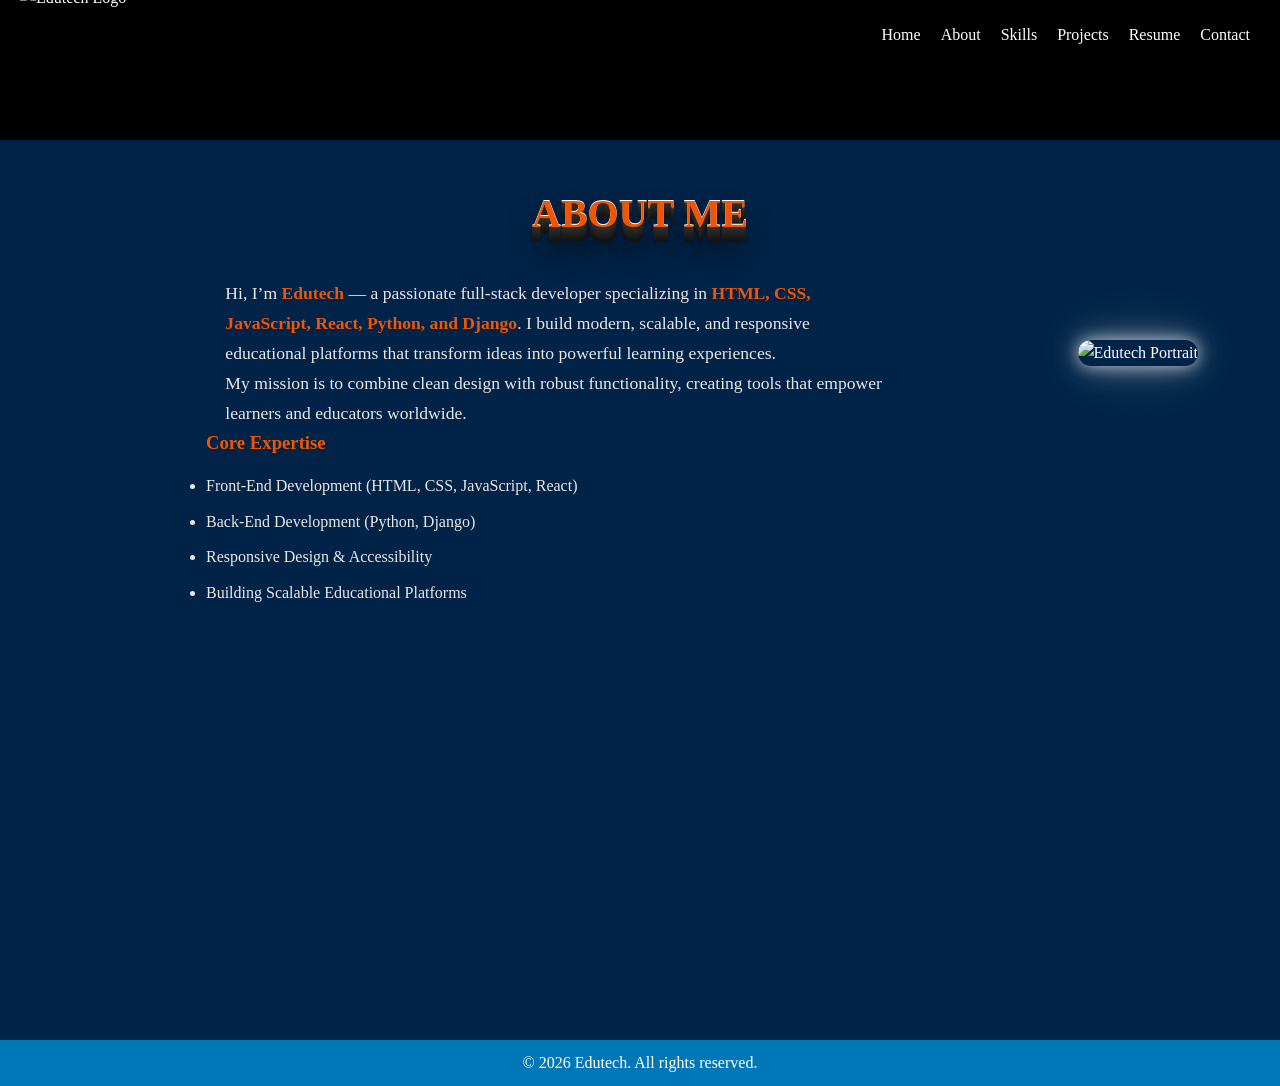
==== about.html @ b4f4becd "Move portfolio files to root for GitHub Pages" ====
<!DOCTYPE html>
<html lang="en">
<head>
  <meta charset="UTF-8">
  <meta name="viewport" content="width=device-width, initial-scale=1.0">
  <title>About - Edutech Portfolio</title>
  <link rel="stylesheet" href="portfolio.css">
  <link rel="preconnect" href="https://fonts.googleapis.com">
  <link rel="preconnect" href="https://fonts.gstatic.com" crossorigin>
  <link href="https://fonts.googleapis.com/css2?family=Montserrat:wght@400;600&family=Poppins:wght@300;500;700&display=swap" rel="stylesheet">
</head>
<body>
  <header>
    <nav>
      <img src="images/logo.png" alt="Edutech Logo" class="logo">
      <ul>
        <li><a href="index.html">Home</a></li>
        <li><a href="about.html" class="active">About</a></li>
        <li><a href="skills.html">Skills</a></li>
        <li><a href="projects.html">Projects</a></li>
        <li><a href="resume.html">Resume</a></li>
        <li><a href="contacts.html">Contact</a></li>
      </ul>
    </nav>
  </header>

  <!-- About Page Content -->
  <section id="about-page">
    <h2>About Me</h2>

    <div class="about-container">
      <div class="about-text">
        <p>
          Hi, I’m <strong>Edutech</strong> — a passionate full-stack developer specializing in 
          <strong>HTML, CSS, JavaScript, React, Python, and Django</strong>. 
          I build modern, scalable, and responsive educational platforms that 
          transform ideas into powerful learning experiences.
        </p>
        <p>
          My mission is to combine clean design with robust functionality, 
          creating tools that empower learners and educators worldwide.
        </p>
      </div>

      <div class="about-image">
        <img src="images/edubrazil_qcotk75.jpg" alt="Edutech Portrait">
      </div>
    </div>

    <div class="about-extra">
      <h3>Core Expertise</h3>
      <ul>
        <li>Front-End Development (HTML, CSS, JavaScript, React)</li>
        <li>Back-End Development (Python, Django)</li>
        <li>Responsive Design & Accessibility</li>
        <li>Building Scalable Educational Platforms</li>
      </ul>
    </div>
  </section>

  <footer>
    <p>&copy; 2026 Edutech. All rights reserved.</p>
  </footer>

  <script src="portfolio.js"></script>
</body>
</html>
---- portfolio.css ----
* {
  margin: 0;
  padding: 0;
  box-sizing: border-box;
    font-family: Roboto;
}

body {
    min-height: 100vh;
  font-family: 'Arial', sans-serif;
  line-height: 1.6;
  scroll-behavior: smooth;
  display: flex;
  flex-direction: column;
}
main {
  flex: 1;
}

footer {
  margin-top: auto; 
}

header {
  background: black;
  color: white;
  text-align: center;
     padding-top: 80px;
     padding-bottom: 60px;
     
  
}
.hero{
    padding-top: 70px;
}

nav {
  display: flex;
  justify-content: space-between;
  align-items: center;
  position: fixed;
  top: 0;
  left: 0;
  width: 100%;
  background: black;
  z-index: 1000;
    padding: 0 20px;
    height: 70px;
    box-shadow: 0 2px 5px rgba(0,0,0,0.3);

    
  
}

nav ul {
  list-style: none;
  display: flex;
  gap: 20px;
  margin: 10px;
}

nav a {
  color: white;
  text-decoration: none;
  transition: color 0.3s;
}

nav a:hover {
  color: #90e0ef;
}

.logo {
  height: 100px;              /* fits inside navbar */
  width: auto;
}


.hero h1 {
    color: #ee5604;
    width: 70%;
    line-height: 1.2;
    font-size: 2.5rem;
    margin-bottom: 10px;
    text-align: center;
  
    margin: auto;
    padding-bottom: 30px;
    text-transform: uppercase;
    text-shadow: 0 -1px 0 #fff, 0 1px 0 #2e2e2e, 0 2px 0 #2c2c2c, 0 3px 0 #2a2a2a, 0 4px 0 #282828, 0 5px 0 #262626, 0 6px 0 #242424, 0 7px 0 #222, 0 8px 0 #202020, 0 9px 0 #1e1e1e, 0 10px 0 #1c1c1c, 0 11px 0 #1a1a1a, 0 12px 0 #181818, 0 13px 0 #161616, 0 14px 0 #141414, 0 15px 0 #121212, 0 22px 30px rgba(0,0,0,0.9);
}
.hero h1 span {
    color: #02559d;
}
.hero p {
    color: rgb(233, 231, 231);
    font-size: 1.1rem;
    width: 70%;
    margin: auto;
    text-align: center;
    padding-bottom: 30px;
}
.btn-red {
  display: inline-block;
  margin: 10px;
  padding: 10px 20px;
  background: #ee5604;
  color: white;
  border-radius: 5px;
  transition: transform 0.3s;
}
.btn-blue {
  display: inline-block;
  margin: 10px;
  padding: 10px 20px;
  background: #00428a;
  color: white;
  border-radius: 5px;
  transition: transform 0.3s;
}

.btn-blue:hover, .btn-red:hover {
    text-decoration: none;
  transform: scale(1.1);
}

section {
  padding: 50px 20px;
  text-align: center;
}

.skills-grid, .project-grid {
  display: grid;
  grid-template-columns: repeat(auto-fit, minmax(150px, 1fr));
  gap: 20px;
  margin-top: 20px;
}

.skill, .project-card {
  background: #f1f1f1;
  padding: 20px;
  border-radius: 10px;
  transition: transform 0.3s;
}

.skill:hover, .project-card:hover {
  transform: translateY(-5px);
 
}


footer {
  background: #0077b6;
  color: white;
  text-align: center;
  padding: 10px;
}

/* Scroll-triggered animations for sections */
section {
  opacity: 0;
  transform: translateY(20px);
  transition: opacity 1s ease, transform 1s ease;
}

section.visible {
  opacity: 1;
  transform: translateY(0);
}

/* Scroll-triggered animations for project cards */
.project-card {
  opacity: 0;
  transform: translateY(30px);
  transition: opacity 0.8s ease, transform 0.8s ease;
}

.project-card.visible {
  opacity: 1;
  transform: translateY(0);
}
#about-page{
    min-height: 100vh;
    background: #002347;
    color: white;
}
#about-page h2 {
   color: #ee5604;
    width: 70%;
    line-height: 1.2;
    font-size: 2.5rem;
    margin-bottom: 10px;
    text-align: center;
    
    margin: auto;
    padding-bottom: 40px;
    text-transform: uppercase;
    text-shadow: 0 -1px 0 #fff, 0 1px 0 #2e2e2e, 0 2px 0 #2c2c2c, 0 3px 0 #2a2a2a, 0 4px 0 #282828, 0 5px 0 #262626, 0 6px 0 #242424, 0 7px 0 #222, 0 8px 0 #202020, 0 9px 0 #1e1e1e, 0 10px 0 #1c1c1c, 0 11px 0 #1a1a1a, 0 12px 0 #181818, 0 13px 0 #161616, 0 14px 0 #141414, 0 15px 0 #121212, 0 22px 30px rgba(0,0,0,0.9);
}
#about-page p {
    color: rgb(233, 231, 231);
    font-size: 1.1rem;
    width: 70%;
    text-align: left;
    margin: auto;
}
.about-container {
  display: flex;
  flex-wrap: wrap;
  align-items: center;
  justify-content: center;
  gap: 40px;
  width: 90%;
  margin: auto;
}

.about-text {
  flex: 1;
  min-width: 250px;
  font-family: Roboto;
  line-height: 30px;
}


.about-image img {
  width: 350px;
  height: 350px;
  object-fit: cover;
  border-radius: 20px;
  box-shadow: 
  0 0 15px rgba(255, 255, 255, 0.6),
  0 0 30px rgba(255, 255, 255, 0.4),
  0 0 60px rgba(255, 255, 255, 0.2);  
}

.about-extra {
  margin-top: 40px;
  width: 70%;
  margin: auto;
  text-align: left;
}

.about-extra h3 {
  color: #ee5604;
  margin-bottom: 15px;
  
}

.about-extra ul {
  list-style: disc;
  
}

.about-extra li {
  margin-bottom: 10px;
  color: rgb(233, 231, 231);
}
p strong{
    color: #ee5507;
}
/* portfolio page */
#skills-page {
  min-height: 100vh;
  background: #013062;
  color: white;
  padding: 50px 20px;
  text-align: center;
   
}

#skills-page h2 {
  color: #ee5604;
  font-size: 2.5rem;
  margin-bottom: 20px;
  text-transform: uppercase;
  text-shadow: 0 -1px 0 #fff, 0 1px 0 #2e2e2e, 0 2px 0 #2c2c2c, 0 3px 0 #2a2a2a, 0 4px 0 #282828, 0 5px 0 #262626, 0 6px 0 #242424, 0 7px 0 #222, 0 8px 0 #202020, 0 9px 0 #1e1e1e, 0 10px 0 #1c1c1c, 0 11px 0 #1a1a1a, 0 12px 0 #181818, 0 13px 0 #161616, 0 14px 0 #141414, 0 15px 0 #121212, 0 22px 30px rgba(0,0,0,0.9);

}

.skills-intro {
  width: 70%;
  margin: auto;
  font-size: 1.1rem;
  color: rgb(233, 231, 231);
  margin-bottom: 40px;
}

.skills-category {
  background: #136890;
  color: ghostwhite;
  padding: 20px;
  border-radius: 10px;
  margin: 20px auto;
  width: 70%;
  text-align: left;
 
  box-shadow: 
  0 0 15px rgba(255, 255, 255, 0.6),
  0 0 30px rgba(255, 255, 255, 0.4),
  0 0 60px rgba(255, 255, 255, 0.2);  

}
.skills-category:hover {
  background: #074380;
  color: white;
}
.skills-category h3 {
  color: #ee5604;
  margin-bottom: 10px;
}

.skills-category ul {
  list-style: none;
  padding: 0;
}

.skills-category li {
  margin: 5px 0;
  font-weight: 500;
}

.skills-progress {
  margin-top: 40px;
  width: 70%;
  margin: auto;
  text-align: left;
}

.skill-bar {
  margin: 15px 0;
}

.skill-bar span {
  display: block;
  margin-bottom: 5px;
  font-weight: bold;
  color: #ee5604;
}

.bar {
  background: #ddd;
  border-radius: 5px;
  overflow: hidden;
}

.fill {
  background: #ee5604;
  height: 10px;
  border-radius: 5px;
}
/* project page */
#projects-page {
  min-height: 100vh;
  background: #02356b;
  color: white;
  padding: 50px 20px;
  text-align: center;
   

}
#projects-page h2 {
  color: #ee5604;
  font-size: 2.5rem;
  margin-bottom: 20px;
  text-transform: uppercase;
  text-shadow: 0 -1px 0 #fff, 0 1px 0 #2e2e2e, 0 2px 0 #2c2c2c, 0 3px 0 #2a2a2a, 0 4px 0 #282828, 0 5px 0 #262626, 0 6px 0 #242424, 0 7px 0 #222, 0 8px 0 #202020, 0 9px 0 #1e1e1e, 0 10px 0 #1c1c1c, 0 11px 0 #1a1a1a, 0 12px 0 #181818, 0 13px 0 #161616, 0 14px 0 #141414, 0 15px 0 #121212, 0 22px 30px rgba(0,0,0,0.9);
}

.projects-intro {
  width: 70%;
  margin: auto;
  font-size: 1.1rem;
  color: rgb(233, 231, 231);
  margin-bottom: 40px;
}

.project-grid {
  display: grid;
  grid-template-columns: repeat(auto-fit, minmax(280px, 1fr));
  gap: 30px;
  width: 80%;
  margin: auto;
}

.project-card {
  background: #3399ec;
  color: #013062;
  padding: 20px;
  border-radius: 10px;
  box-shadow: 0 4px 10px rgba(0,0,0,0.3);
  text-align: left;
}

.project-card img {
  width: 100%;
  border-radius: 8px;
  margin-bottom: 15px;
}

.project-card h3 {
  color: white;
  margin-bottom: 10px;
}

.project-card p {
  font-size: 0.95rem;
  margin-bottom: 15px;
}

.project-card .btn {
  display: inline-block;
  margin-right: 10px;
  padding: 8px 15px;
  background: #ee5604;
  color: white;
  text-decoration: none;
  border-radius: 5px;
  font-size: 0.9rem;
  transition: background 0.3s ease;
}

.project-card .btn:hover {
  background: #d94c03;
}
.project-card:hover {
  transform: translateY(-5px);
}
#resume-page{
    min-height: 100vh;
  background: #02356b;
  color: white;
  padding: 50px 20px;
  text-align: center;
}
#resume-page h2 {
  color: #ee5604;
  font-size: 2.5rem;
  margin-bottom: 20px;
  text-transform: uppercase;
  text-shadow: 0 -1px 0 #fff, 0 1px 0 #2e2e2e, 0 2px 0 #2c2c2c, 0 3px 0 #2a2a2a, 0 4px 0 #282828, 0 5px 0 #262626, 0 6px 0 #242424, 0 7px 0 #222, 0 8px 0 #202020, 0 9px 0 #1e1e1e, 0 10px 0 #1c1c1c, 0 11px 0 #1a1a1a, 0 12px 0 #181818, 0 13px 0 #161616, 0 14px 0 #141414, 0 15px 0 #121212, 0 22px 30px rgba(0,0,0,0.9);
}
#resume-page .btn {
  display: inline-block;
  margin: 10px;
  padding: 10px 20px;
  background: #eb5806;
  color: white;
  border-radius: 5px;
  transition: transform 0.3s;
}
#resume-page .btn:hover {
    text-decoration: none;
  transform: scale(1.1);
}
/* resume page */
#resume-page {
  min-height: 100vh;
  background: #013062;
  color: white;
  padding: 50px 20px;
  text-align: center;
}

#resume-page h2 {
  color: #ee5604;
  font-size: 2.5rem;
  margin-bottom: 20px;
  text-transform: uppercase;
}

.resume-intro {
  width: 70%;
  margin: auto;
  font-size: 1.1rem;
  color: rgb(233, 231, 231);
  margin-bottom: 30px;
}

.resume-section {
  width: 70%;
  margin: 30px auto;
  text-align: left;
}

.resume-section h3{
    color: white;
    margin-bottom: 10px;
    padding-top: 10px;
    padding-bottom: 10px;
    padding-left: 20px;
    padding-right: 20px;
    background: #136890;
    border-radius: 10px;
    border: 2px solid white;
}
.job h4{
    color: white;
}

.resume-section ul {
  list-style: none;
  padding: 0;
}

.resume-section li {
  margin-bottom: 8px;
  font-size: 1rem;
}

.job {
  margin-bottom: 20px;
}

.job h4 {
  margin: 0;
  color: #ee5604;
}

.job-date {
  font-size: 0.9rem;
  color: #ccc;
  display: block;
  margin-bottom: 5px;
}

.btn {
  display: inline-block;
  margin: 20px 0;
  padding: 10px 20px;
  background: #ee5604;
  color: white;
  text-decoration: none;
  border-radius: 5px;
  font-weight: 600;
  transition: background 0.3s ease;
}

.btn:hover {
  background: #d94c03;
}
/* contact page */
#contact-page {
  min-height: 100vh;
  background: #013062;
  color: white;
  padding: 50px 20px;
  text-align: center;
  
}
#contact-page h2{
  text-shadow: 0 -1px 0 #fff, 0 1px 0 #2e2e2e, 0 2px 0 #2c2c2c, 0 3px 0 #2a2a2a, 0 4px 0 #282828, 0 5px 0 #262626, 0 6px 0 #242424, 0 7px 0 #222, 0 8px 0 #202020, 0 9px 0 #1e1e1e, 0 10px 0 #1c1c1c, 0 11px 0 #1a1a1a, 0 12px 0 #181818, 0 13px 0 #161616, 0 14px 0 #141414, 0 15px 0 #121212, 0 22px 30px rgba(0,0,0,0.9);
}


#contact-page h2 {
  color: #ee5604;
  font-size: 2.5rem;
  margin-bottom: 20px;
  text-transform: uppercase;
}

.contact-intro {
  width: 70%;
  margin: auto;
  font-size: 1.1rem;
  color: rgb(233, 231, 231);
  margin-bottom: 30px;
}

.contact-form {
  width: 70%;
  margin: auto;
  display: flex;
  flex-direction: column;
  gap: 15px;
}

.contact-form input,
.contact-form textarea {
  padding: 12px;
  border-radius: 5px;
  border: none;
  font-size: 1rem;
}

.contact-form button {
  background: #ee5604;
  color: white;
  padding: 12px;
  border: none;
  border-radius: 5px;
  font-weight: 600;
  cursor: pointer;
  transition: background 0.3s ease;
}

.contact-form button:hover {
  background: #d94c03;
}

.contact-info {
  margin-top: 40px;
  font-size: 1rem;
}

.social-links {
  margin-top: 20px;
}

.social-links a {
  margin: 0 10px;
  color: #ee5604;
  text-decoration: none;
  font-weight: 600;
}

.social-links a:hover {
  text-decoration: underline;
}
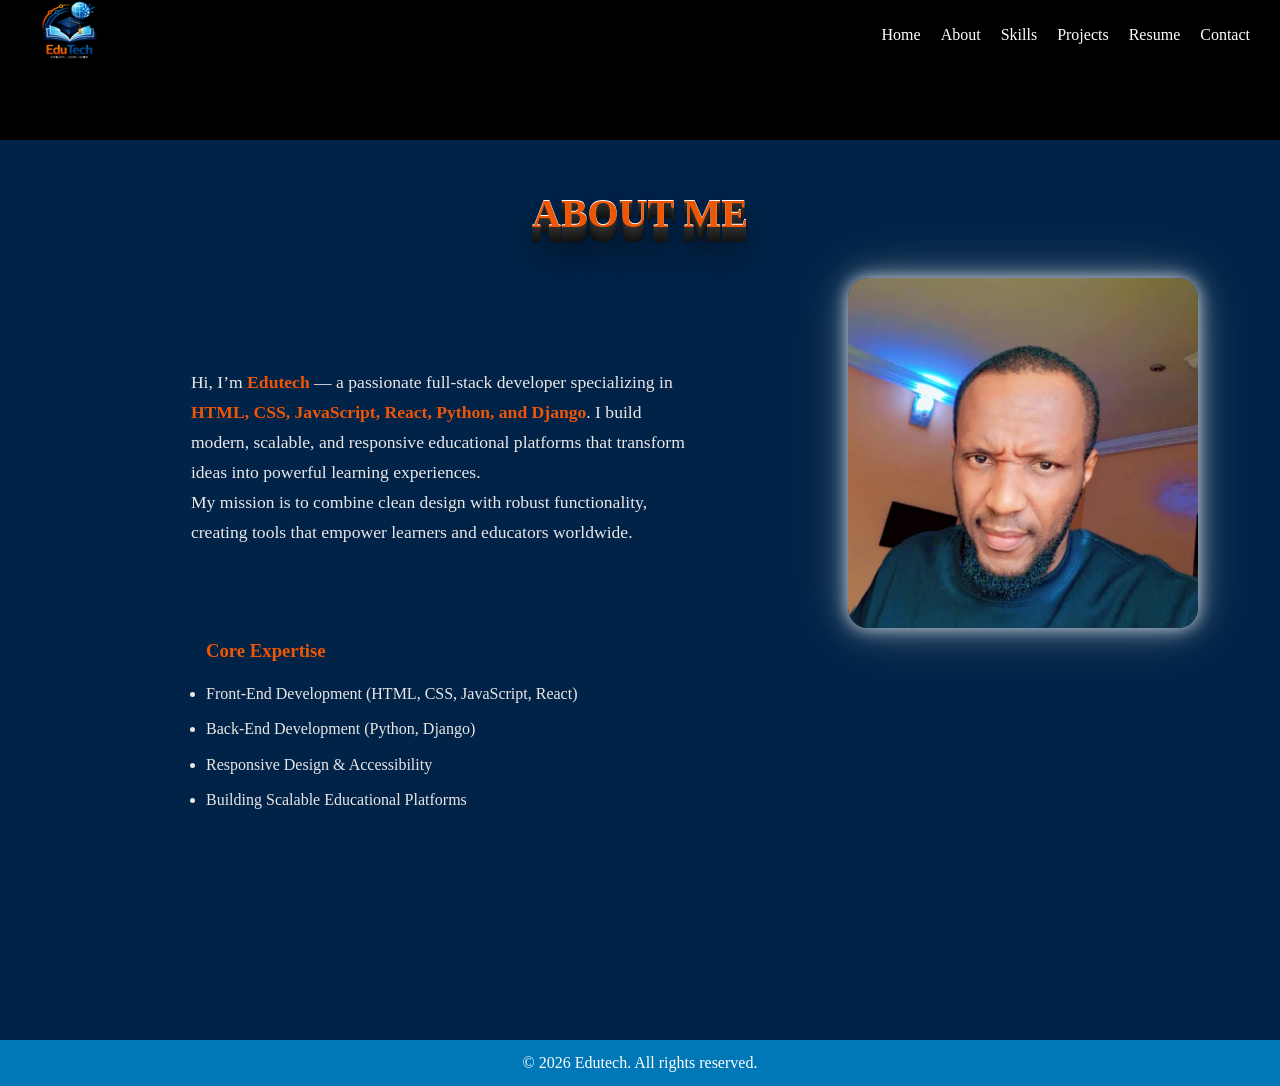
==== commit 9d230692: "Renamed calculator.html to index.html" ====
--- a/about.html
+++ b/about.html
@@ -12,7 +12,7 @@
 <body>
   <header>
     <nav>
-      <img src="images/logo.png" alt="Edutech Logo" class="logo">
+      <img src="portfolio/images/logo.png" alt="Edutech Logo" class="logo">
       <ul>
         <li><a href="index.html">Home</a></li>
         <li><a href="about.html" class="active">About</a></li>
@@ -43,7 +43,7 @@
       </div>
 
       <div class="about-image">
-        <img src="images/edubrazil_qcotk75.jpg" alt="Edutech Portrait">
+        <img src="portfolio/images/edubrazil_qcotk75.jpg" alt="Edutech Portrait">
       </div>
     </div>
 
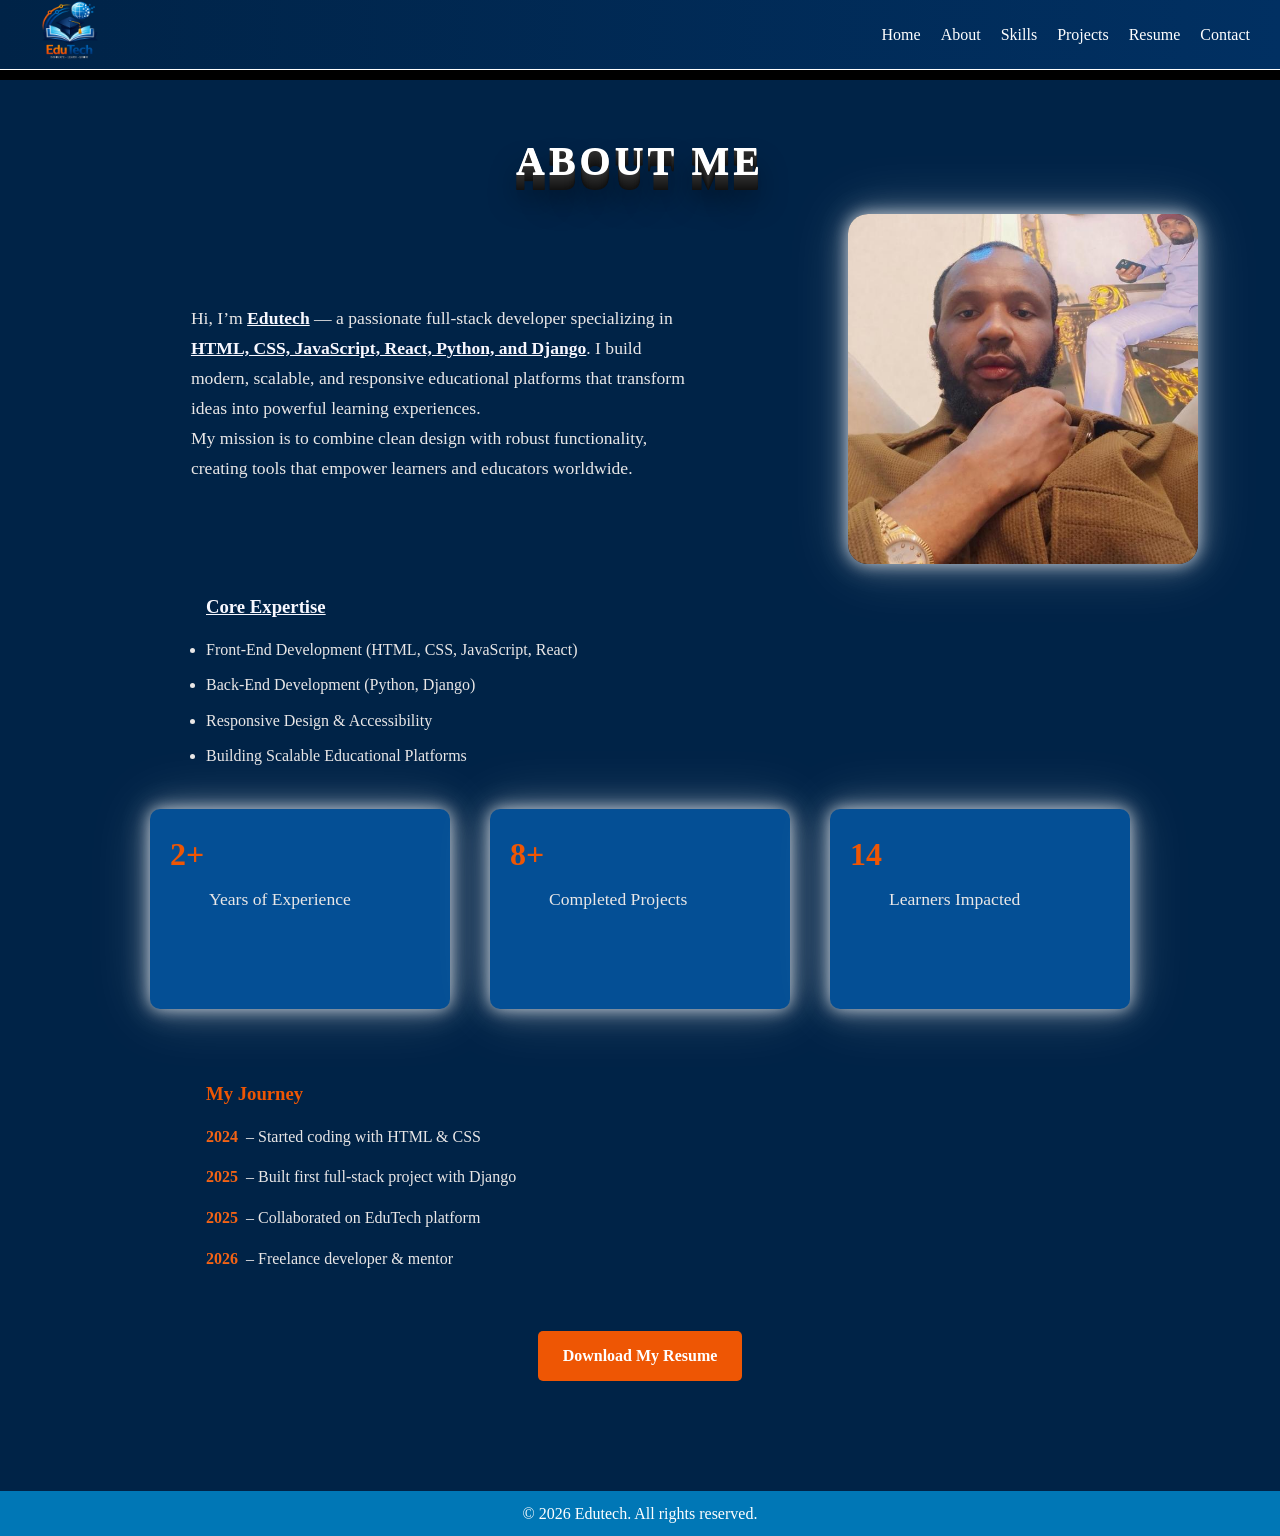
==== commit 5fd32583: "Updated resume page with contact info and certifications" ====
--- a/about.html
+++ b/about.html
@@ -8,12 +8,18 @@
   <link rel="preconnect" href="https://fonts.googleapis.com">
   <link rel="preconnect" href="https://fonts.gstatic.com" crossorigin>
   <link href="https://fonts.googleapis.com/css2?family=Montserrat:wght@400;600&family=Poppins:wght@300;500;700&display=swap" rel="stylesheet">
+  <link rel="stylesheet" href="https://cdnjs.cloudflare.com/ajax/libs/font-awesome/6.0.0/css/all.min.css">
 </head>
 <body>
   <header>
     <nav>
       <img src="portfolio/images/logo.png" alt="Edutech Logo" class="logo">
-      <ul>
+
+      <div class="hamburger">
+      <i class="fas fa-bars"></i>
+    </div>
+
+      <ul class="nav-links">
         <li><a href="index.html">Home</a></li>
         <li><a href="about.html" class="active">About</a></li>
         <li><a href="skills.html">Skills</a></li>
@@ -43,7 +49,7 @@
       </div>
 
       <div class="about-image">
-        <img src="portfolio/images/edubrazil_qcotk75.jpg" alt="Edutech Portrait">
+        <img src="portfolio/images/image.png" alt="Edutech Portrait">
       </div>
     </div>
 
@@ -56,7 +62,37 @@
         <li>Building Scalable Educational Platforms</li>
       </ul>
     </div>
+    <div class="about-stats">
+        <div class="stat">
+          <h3>2+</h3>
+          <p>Years of Experience</p>
+        </div>
+        <div class="stat">
+          <h3>8+</h3>
+          <p>Completed Projects</p>
+        </div>
+        <div class="stat">
+          <h3>14</h3>
+          <p>Learners Impacted</p>
+        </div>
+      </div>
+
+      <div class="about-timeline">
+        <h3>My Journey</h3>
+        <ul>
+          <li><span>2024</span> – Started coding with HTML & CSS</li>
+          <li><span>2025</span> – Built first full-stack project with Django</li>
+          <li><span>2025</span> – Collaborated on EduTech platform</li>
+          <li><span>2026</span> – Freelance developer & mentor</li>
+        </ul>
+      </div>
+
+      <div class="about-cta">
+        <a href="portfolio/images/my resume.pdf"target="_blank" class="btn">Download My Resume</a>
+      </div>
+
   </section>
+      
 
   <footer>
     <p>&copy; 2026 Edutech. All rights reserved.</p>
--- a/portfolio.css
+++ b/portfolio.css
@@ -6,7 +6,7 @@
 }
 
 body {
-    min-height: 100vh;
+   height: auto;
   font-family: 'Arial', sans-serif;
   line-height: 1.6;
   scroll-behavior: smooth;
@@ -19,6 +19,7 @@
 
 footer {
   margin-top: auto; 
+  
 }
 
 header {
@@ -26,13 +27,11 @@
   color: white;
   text-align: center;
      padding-top: 80px;
-     padding-bottom: 60px;
+  
      
   
 }
-.hero{
-    padding-top: 70px;
-}
+
 
 nav {
   display: flex;
@@ -42,13 +41,54 @@
   top: 0;
   left: 0;
   width: 100%;
-  background: black;
+  background: linear-gradient(90deg, #002347, #013062); /* subtle navy gradient */
+  border-bottom: 1px solid #fff;
   z-index: 1000;
-    padding: 0 20px;
-    height: 70px;
-    box-shadow: 0 2px 5px rgba(0,0,0,0.3);
+  padding: 0 20px;
+  height: 70px;
+  box-shadow: 0 2px 5px rgba(0,0,0,0.3);
 
     
+  
+}
+.hamburger {
+  display: none;
+  font-size: 24px;
+  cursor: pointer;
+  color: white;
+}
+@media screen and (max-width: 768px){
+  .hamburger {
+    display: block;
+  }
+
+  .nav-links {
+    display: none;
+    flex-direction: column;
+    background: #2a5887;
+
+    position: absolute;
+    top: 60px;
+    right: 0;
+    width: 20%;
+    
+    text-align: center;
+  }
+
+  .nav-links.active {
+    display: flex;
+  }
+
+  .nav-links li {
+    padding: 15px 0;
+  }
+  
+  header {
+    padding-top: 60px;
+    padding-bottom: 10px; /* reduce gap on small screens */
+  }
+  
+  
   
 }
 
@@ -62,11 +102,14 @@
 nav a {
   color: white;
   text-decoration: none;
-  transition: color 0.3s;
+  
+
 }
 
 nav a:hover {
   color: #90e0ef;
+ 
+
 }
 
 .logo {
@@ -74,31 +117,6 @@
   width: auto;
 }
 
-
-.hero h1 {
-    color: #ee5604;
-    width: 70%;
-    line-height: 1.2;
-    font-size: 2.5rem;
-    margin-bottom: 10px;
-    text-align: center;
-  
-    margin: auto;
-    padding-bottom: 30px;
-    text-transform: uppercase;
-    text-shadow: 0 -1px 0 #fff, 0 1px 0 #2e2e2e, 0 2px 0 #2c2c2c, 0 3px 0 #2a2a2a, 0 4px 0 #282828, 0 5px 0 #262626, 0 6px 0 #242424, 0 7px 0 #222, 0 8px 0 #202020, 0 9px 0 #1e1e1e, 0 10px 0 #1c1c1c, 0 11px 0 #1a1a1a, 0 12px 0 #181818, 0 13px 0 #161616, 0 14px 0 #141414, 0 15px 0 #121212, 0 22px 30px rgba(0,0,0,0.9);
-}
-.hero h1 span {
-    color: #02559d;
-}
-.hero p {
-    color: rgb(233, 231, 231);
-    font-size: 1.1rem;
-    width: 70%;
-    margin: auto;
-    text-align: center;
-    padding-bottom: 30px;
-}
 .btn-red {
   display: inline-block;
   margin: 10px;
@@ -123,68 +141,14 @@
   transform: scale(1.1);
 }
 
-section {
-  padding: 50px 20px;
-  text-align: center;
-}
-
-.skills-grid, .project-grid {
-  display: grid;
-  grid-template-columns: repeat(auto-fit, minmax(150px, 1fr));
-  gap: 20px;
-  margin-top: 20px;
-}
-
-.skill, .project-card {
-  background: #f1f1f1;
-  padding: 20px;
-  border-radius: 10px;
-  transition: transform 0.3s;
-}
-
-.skill:hover, .project-card:hover {
-  transform: translateY(-5px);
- 
-}
-
-
-footer {
-  background: #0077b6;
-  color: white;
-  text-align: center;
-  padding: 10px;
-}
-
-/* Scroll-triggered animations for sections */
-section {
-  opacity: 0;
-  transform: translateY(20px);
-  transition: opacity 1s ease, transform 1s ease;
-}
-
-section.visible {
-  opacity: 1;
-  transform: translateY(0);
-}
-
-/* Scroll-triggered animations for project cards */
-.project-card {
-  opacity: 0;
-  transform: translateY(30px);
-  transition: opacity 0.8s ease, transform 0.8s ease;
-}
-
-.project-card.visible {
-  opacity: 1;
-  transform: translateY(0);
-}
-#about-page{
-    min-height: 100vh;
+#home-page{
+  flex: 1;
+   min-height: 100vh;
     background: #002347;
     color: white;
 }
-#about-page h2 {
-   color: #ee5604;
+#home-page h1 {
+    color: #ee5604;
     width: 70%;
     line-height: 1.2;
     font-size: 2.5rem;
@@ -196,6 +160,156 @@
     text-transform: uppercase;
     text-shadow: 0 -1px 0 #fff, 0 1px 0 #2e2e2e, 0 2px 0 #2c2c2c, 0 3px 0 #2a2a2a, 0 4px 0 #282828, 0 5px 0 #262626, 0 6px 0 #242424, 0 7px 0 #222, 0 8px 0 #202020, 0 9px 0 #1e1e1e, 0 10px 0 #1c1c1c, 0 11px 0 #1a1a1a, 0 12px 0 #181818, 0 13px 0 #161616, 0 14px 0 #141414, 0 15px 0 #121212, 0 22px 30px rgba(0,0,0,0.9);
 }
+#home-page p {
+    color: rgb(233, 231, 231);
+    font-size: 1.1rem;
+    width: 70%;
+    text-align: left;
+    margin: auto;
+    padding-bottom: 60px;
+}
+.home-text span{
+  color: goldenrod;
+  border: 1px solid white;
+}
+section {
+  padding: 50px 20px;
+  text-align: center;
+}
+
+.skills-grid, .project-grid {
+  display: grid;
+  grid-template-columns: repeat(auto-fit, minmax(150px, 1fr));
+  gap: 20px;
+  margin-top: 20px;
+}
+
+.skill, .project-card {
+  background: #f1f1f1;
+  padding: 20px;
+  border-radius: 10px;
+  transition: transform 0.3s;
+}
+
+.skill:hover, .project-card:hover {
+  transform: translateY(-5px);
+ 
+}
+.highlights-container {
+  display: flex;
+  flex-wrap: wrap;
+  justify-content: center;
+  gap: 30px;
+  margin-top: 40px;
+}
+
+.highlight {
+  flex: 1 1 250px;
+  max-width: 300px;
+  background: #044f95;
+  padding: 20px;
+  border-radius: 8px;
+  box-shadow: 0 4px 10px rgba(0,0,0,0.1);
+  text-align: center;
+   box-shadow: 
+  0 0 15px rgba(255, 255, 255, 0.6),
+  0 0 30px rgba(255, 255, 255, 0.4),
+  0 0 60px rgba(255, 255, 255, 0.2); 
+  transition: translateY 0.3s, box-shadow 0.3s;
+}
+.highlight:hover {
+  transform: translateY(-5px);
+  box-shadow: 
+  0 0 20px rgba(255, 255, 255, 0.8),
+  0 0 40px rgba(255, 255, 255, 0.6),
+  0 0 80px rgba(255, 255, 255, 0.4); 
+
+}
+
+
+.highlight i {
+  font-size: 40px;
+  color: #ee5604;
+  margin-bottom: 15px;
+}
+
+.highlight h3 {
+  margin-bottom: 10px;
+  color: #fafafb;
+  text-decoration: underline;
+}
+
+.highlight p {
+  font-size: 0.95rem;
+  color: #333;
+}
+.home-text span {
+  transition: opacity 0.3s, color 0.3s;
+}
+.home-text:hover span{
+   opacity: 0.5;
+    color: #fff;
+   
+  }
+
+footer {
+  background: #0077b6;
+  color: white;
+  text-align: center;
+  padding: 10px;
+}
+@media screen and (max-width: 768px) {
+  #home-page h1 {
+    font-size: 1rem;
+    line-height: 30px;
+    
+    
+  }
+  #home-page p {
+    font-size: 1em;
+    width: 90%;
+    text-align: center;
+     padding-bottom: 30px;
+  }
+}
+
+/* Scroll-triggered animations for sections */
+section {
+  opacity: 0;
+  transform: translateY(20px);
+  transition: opacity 1s ease, transform 1s ease;
+}
+
+section.visible {
+  opacity: 1;
+  transform: translateY(0);
+}
+
+/* Scroll-triggered animations for project cards */
+.project-card {
+  opacity: 0;
+  transform: translateY(30px);
+  transition: opacity 0.8s ease, transform 0.8s ease;
+}
+
+.project-card.visible {
+  opacity: 1;
+  transform: translateY(0);
+}
+#about-page{
+    min-height: 100vh;
+    background: #002347;
+    color: white;
+}
+#about-page h2 {
+   font-size: 2.5rem;
+  margin-bottom: 20px;
+  text-transform: uppercase;
+  
+
+letter-spacing: .1em;
+text-shadow: 0 -1px 0 #fff, 0 1px 0 #2e2e2e, 0 2px 0 #2c2c2c, 0 3px 0 #2a2a2a, 0 4px 0 #282828, 0 5px 0 #262626, 0 6px 0 #242424, 0 7px 0 #222, 0 8px 0 #202020, 0 9px 0 #1e1e1e, 0 10px 0 #1c1c1c, 0 11px 0 #1a1a1a, 0 12px 0 #181818, 0 13px 0 #161616, 0 14px 0 #141414, 0 15px 0 #121212, 0 22px 30px rgba(0,0,0,0.9);
+}
 #about-page p {
     color: rgb(233, 231, 231);
     font-size: 1.1rem;
@@ -237,44 +351,172 @@
   width: 70%;
   margin: auto;
   text-align: left;
+  padding-top: 20px;
 }
 
 .about-extra h3 {
-  color: #ee5604;
+  color: ghostwhite;
   margin-bottom: 15px;
-  
-}
-
-.about-extra ul {
-  list-style: disc;
+  text-decoration: underline;
   
 }
 
 .about-extra li {
   margin-bottom: 10px;
   color: rgb(233, 231, 231);
+   list-style: disc;
+  padding: 0;
 }
 p strong{
-    color: #ee5507;
-}
+    color: ghostwhite;
+    text-decoration: underline;
+}
+/* Stats Section */
+.about-stats {
+  display: flex;
+  justify-content: center;
+  gap: 40px;
+  margin: 40px auto;
+  width: 80%;
+  text-align: center; 
+ 
+}
+.stat {
+  background: #044f95;
+  padding: 20px;
+  border-radius: 10px;
+  width: 300px;
+  height: 200px;
+  margin-bottom: 30px;
+  text-align:left;
+  box-shadow: 
+  0 0 15px rgba(255, 255, 255, 0.6),
+  0 0 30px rgba(255, 255, 255, 0.4),
+  0 0 60px rgba(255, 255, 255, 0.2); 
+}
+.stat:hover {
+  transform: translateY(-5px);
+  box-shadow: 
+  0 0 20px rgba(255, 255, 255, 0.8),
+  0 0 40px rgba(255, 255, 255, 0.6),
+  0 0 80px rgba(255, 255, 255, 0.4);
+  color: #000;
+
+}
+
+
+.about-stats .stat h3 {
+  color: #ee5604;
+  font-size: 2rem;
+  margin-bottom: 5px;
+}
+
+.about-stats .stat p {
+  color: #e9e7e7;
+  font-size: 1rem;
+ 
+}
+
+/* Timeline Section */
+.about-timeline {
+  width: 70%;
+  margin: 40px auto;
+  text-align: left;
+
+}
+
+.about-timeline h3 {
+  color: #ee5604;
+  margin-bottom: 15px;
+}
+
+.about-timeline ul {
+  list-style: none;
+  padding: 0;
+}
+
+.about-timeline li {
+  margin-bottom: 15px;
+  color: #e9e7e7;
+  position: relative;
+  padding-left: 40px;
+}
+
+.about-timeline li span {
+  color: #f46315;
+  font-weight: bold;
+  position: absolute;
+  left: 0;
+}
+
+/* Call-to-action */
+.about-cta {
+  margin: 40px auto;
+  text-align: center;
+}
+
+.about-cta .btn {
+  background: #ee5604;
+  color: white;
+  padding: 12px 25px;
+  border-radius: 5px;
+  text-decoration: none;
+  font-weight: 600;
+  transition: background 0.3s ease;
+}
+
+.about-cta .btn:hover {
+  background: #d94c03;
+}
+
+/* Responsive Adjustments */
+@media (max-width: 768px) {
+  .about-container {
+    flex-direction: column;
+    text-align: center;
+  }
+
+  .about-text, .about-extra, .about-timeline {
+    width: 90%;
+  }
+
+  .about-stats {
+    flex-direction: column;
+    gap: 20px;
+  }
+
+  .about-image img {
+    width: 250px;
+    height: 250px;
+  }
+  #about-page h2 {
+    font-size: 1.2rem;
+  }
+  #about-page p {
+    font-size: 0.9rem;
+    width: 90%;
+  }
+}
+
 /* portfolio page */
+/* Skills Page Base */
 #skills-page {
   min-height: 100vh;
-  background: #013062;
+  background: #002347;
   color: white;
   padding: 50px 20px;
   text-align: center;
-   
 }
 
 #skills-page h2 {
-  color: #ee5604;
+  color: white;
   font-size: 2.5rem;
   margin-bottom: 20px;
   text-transform: uppercase;
+  text-shadow: 0 2px 6px rgba(0,0,0,0.6);
   text-shadow: 0 -1px 0 #fff, 0 1px 0 #2e2e2e, 0 2px 0 #2c2c2c, 0 3px 0 #2a2a2a, 0 4px 0 #282828, 0 5px 0 #262626, 0 6px 0 #242424, 0 7px 0 #222, 0 8px 0 #202020, 0 9px 0 #1e1e1e, 0 10px 0 #1c1c1c, 0 11px 0 #1a1a1a, 0 12px 0 #181818, 0 13px 0 #161616, 0 14px 0 #141414, 0 15px 0 #121212, 0 22px 30px rgba(0,0,0,0.9);
-
-}
+}
+
 
 .skills-intro {
   width: 70%;
@@ -284,25 +526,34 @@
   margin-bottom: 40px;
 }
 
+/* Skills Category Cards */
 .skills-category {
-  background: #136890;
+  flex: 1 1 45%; /* two cards per row on desktop */
+  min-width: 280px;
+  background: #044f95;
   color: ghostwhite;
   padding: 20px;
   border-radius: 10px;
-  margin: 20px auto;
-  width: 70%;
   text-align: left;
- 
-  box-shadow: 
-  0 0 15px rgba(255, 255, 255, 0.6),
-  0 0 30px rgba(255, 255, 255, 0.4),
-  0 0 60px rgba(255, 255, 255, 0.2);  
-
-}
+  box-shadow: 0 0 20px rgba(255,255,255,0.6);
+  transition: transform 0.3s ease, box-shadow 0.3s ease;
+  display: flex;
+  flex-direction: column; /* makes content stack */
+}
+.skills-grid {
+  display: flex;
+  flex-wrap: wrap;
+  justify-content: center;
+  gap: 20px;
+  align-items: stretch; /* ensures equal height */
+}
+
 .skills-category:hover {
+  transform: translateY(-5px);
   background: #074380;
   color: white;
 }
+
 .skills-category h3 {
   color: #ee5604;
   margin-bottom: 10px;
@@ -314,10 +565,18 @@
 }
 
 .skills-category li {
-  margin: 5px 0;
+  margin: 8px 0;
   font-weight: 500;
-}
-
+  display: flex;
+  align-items: center;
+}
+
+.skills-category li i {
+  margin-right: 10px;
+  color: #ee5604;
+}
+
+/* Progress Bars */
 .skills-progress {
   margin-top: 40px;
   width: 70%;
@@ -346,23 +605,74 @@
   background: #ee5604;
   height: 10px;
   border-radius: 5px;
-}
-/* project page */
+  transition: width 1.5s ease; /* smooth animation */
+}
+
+/* Call-to-action */
+.skills-cta {
+  margin: 40px auto;
+  text-align: center;
+}
+
+.skills-cta .btn {
+  background: #ee5604;
+  color: white;
+  padding: 12px 25px;
+  border-radius: 5px;
+  text-decoration: none;
+  font-weight: 600;
+  transition: background 0.3s ease;
+}
+
+.skills-cta .btn:hover {
+  background: #d94c03;
+}
+
+/* Responsive Adjustments */
+@media (min-width: 768px) {
+  .skills-category {
+    width: 45%; /* two-column layout */
+    display: inline-block;
+    vertical-align: top;
+  }
+  
+}
+
+@media (max-width: 767px) {
+  .skills-category, .skills-progress {
+    width: 90%;
+  }
+  #skills-page h2 {
+    font-size: 1rem;
+  }
+}
+
 #projects-page {
   min-height: 100vh;
-  background: #02356b;
+  background: #002347;
   color: white;
   padding: 50px 20px;
   text-align: center;
-   
-
-}
+}
+
 #projects-page h2 {
-  color: #ee5604;
+  color: white;
+  
   font-size: 2.5rem;
   margin-bottom: 20px;
   text-transform: uppercase;
-  text-shadow: 0 -1px 0 #fff, 0 1px 0 #2e2e2e, 0 2px 0 #2c2c2c, 0 3px 0 #2a2a2a, 0 4px 0 #282828, 0 5px 0 #262626, 0 6px 0 #242424, 0 7px 0 #222, 0 8px 0 #202020, 0 9px 0 #1e1e1e, 0 10px 0 #1c1c1c, 0 11px 0 #1a1a1a, 0 12px 0 #181818, 0 13px 0 #161616, 0 14px 0 #141414, 0 15px 0 #121212, 0 22px 30px rgba(0,0,0,0.9);
+  
+
+letter-spacing: .1em;
+text-shadow: 0 -1px 0 #fff, 0 1px 0 #2e2e2e, 0 2px 0 #2c2c2c, 0 3px 0 #2a2a2a, 0 4px 0 #282828, 0 5px 0 #262626, 0 6px 0 #242424, 0 7px 0 #222, 0 8px 0 #202020, 0 9px 0 #1e1e1e, 0 10px 0 #1c1c1c, 0 11px 0 #1a1a1a, 0 12px 0 #181818, 0 13px 0 #161616, 0 14px 0 #141414, 0 15px 0 #121212, 0 22px 30px rgba(0,0,0,0.9);
+}
+@media (max-width: 767px) {
+  #projects-page h2 {
+    font-size: 1rem;
+  }
+  .project-card h3,p{
+    text-align: center;
+  }
 }
 
 .projects-intro {
@@ -388,6 +698,12 @@
   border-radius: 10px;
   box-shadow: 0 4px 10px rgba(0,0,0,0.3);
   text-align: left;
+  transition: transform 0.3s ease;
+  margin-bottom: 40px
+}
+
+.project-card:hover {
+  transform: translateY(-5px);
 }
 
 .project-card img {
@@ -404,8 +720,37 @@
 .project-card p {
   font-size: 0.95rem;
   margin-bottom: 15px;
-}
-
+  color: #fff;
+}
+
+/* Features list */
+.project-features {
+  margin: 10px 0;
+  padding-left: 20px;
+  color: #fff;
+  font-size: 0.9rem;
+}
+
+.project-features li {
+  margin-bottom: 5px;
+}
+
+/* Tech stack badges */
+.tech-stack {
+  margin: 10px 0 15px 0;
+}
+
+.tech-stack span {
+  display: inline-block;
+  background: #013062;
+  color: #fff;
+  padding: 5px 10px;
+  border-radius: 5px;
+  font-size: 0.8rem;
+  margin-right: 5px;
+}
+
+/* Buttons */
 .project-card .btn {
   display: inline-block;
   margin-right: 10px;
@@ -421,51 +766,46 @@
 .project-card .btn:hover {
   background: #d94c03;
 }
-.project-card:hover {
-  transform: translateY(-5px);
-}
-#resume-page{
-    min-height: 100vh;
-  background: #02356b;
+
+/* Testimonials */
+.project-testimonials {
+  margin-top: 50px;
+  width: 70%;
+  margin: auto;
+  text-align: left;
+  
+}
+
+.project-testimonials h3 {
+ color: white;
+  text-decoration: underline;
+  margin-bottom: 15px;
+}
+
+.project-testimonials blockquote {
+  background: rgba(255,255,255,0.1);
+  padding: 15px;
+  border-left: 4px solid #ee5604;
+}
+#resume-page {
+  min-height: 100vh;
+  background: #002347;
   color: white;
   padding: 50px 20px;
   text-align: center;
 }
+
 #resume-page h2 {
-  color: #ee5604;
-  font-size: 2.5rem;
+   font-size: 2.5rem;
   margin-bottom: 20px;
   text-transform: uppercase;
-  text-shadow: 0 -1px 0 #fff, 0 1px 0 #2e2e2e, 0 2px 0 #2c2c2c, 0 3px 0 #2a2a2a, 0 4px 0 #282828, 0 5px 0 #262626, 0 6px 0 #242424, 0 7px 0 #222, 0 8px 0 #202020, 0 9px 0 #1e1e1e, 0 10px 0 #1c1c1c, 0 11px 0 #1a1a1a, 0 12px 0 #181818, 0 13px 0 #161616, 0 14px 0 #141414, 0 15px 0 #121212, 0 22px 30px rgba(0,0,0,0.9);
-}
-#resume-page .btn {
-  display: inline-block;
-  margin: 10px;
-  padding: 10px 20px;
-  background: #eb5806;
-  color: white;
-  border-radius: 5px;
-  transition: transform 0.3s;
-}
-#resume-page .btn:hover {
-    text-decoration: none;
-  transform: scale(1.1);
-}
-/* resume page */
-#resume-page {
-  min-height: 100vh;
-  background: #013062;
-  color: white;
-  padding: 50px 20px;
-  text-align: center;
-}
-
-#resume-page h2 {
-  color: #ee5604;
-  font-size: 2.5rem;
-  margin-bottom: 20px;
-  text-transform: uppercase;
-}
+  
+
+letter-spacing: .1em;
+text-shadow: 0 -1px 0 #fff, 0 1px 0 #2e2e2e, 0 2px 0 #2c2c2c, 0 3px 0 #2a2a2a, 0 4px 0 #282828, 0 5px 0 #262626, 0 6px 0 #242424, 0 7px 0 #222, 0 8px 0 #202020, 0 9px 0 #1e1e1e, 0 10px 0 #1c1c1c, 0 11px 0 #1a1a1a, 0 12px 0 #181818, 0 13px 0 #161616, 0 14px 0 #141414, 0 15px 0 #121212, 0 22px 30px rgba(0,0,0,0.9);
+}
+
+
 
 .resume-intro {
   width: 70%;
@@ -475,25 +815,45 @@
   margin-bottom: 30px;
 }
 
+.resume-contact {
+  width: 70%;
+  margin: 20px auto;
+  text-align: left;
+  font-size: 1rem;
+}
+
+.resume-contact p {
+  margin: 5px 0;
+  color: #e9e7e7;
+}
+
+.resume-contact i {
+  margin-right: 8px;
+  color: white;
+}
+
+.resume-contact a {
+  color: white;
+  text-decoration: none;
+}
+
+.resume-contact a:hover {
+  text-decoration: underline;
+}
+
 .resume-section {
   width: 70%;
   margin: 30px auto;
   text-align: left;
 }
 
-.resume-section h3{
-    color: white;
-    margin-bottom: 10px;
-    padding-top: 10px;
-    padding-bottom: 10px;
-    padding-left: 20px;
-    padding-right: 20px;
-    background: #136890;
-    border-radius: 10px;
-    border: 2px solid white;
-}
-.job h4{
-    color: white;
+.resume-section h3 {
+  color: white;
+  margin-bottom: 10px;
+  padding: 10px 20px;
+  background: #136890;
+  border-radius: 10px;
+  border: 2px solid white;
 }
 
 .resume-section ul {
@@ -531,47 +891,102 @@
   text-decoration: none;
   border-radius: 5px;
   font-weight: 600;
-  transition: background 0.3s ease;
+  transition: background 0.3s ease, transform 0.3s ease;
 }
 
 .btn:hover {
   background: #d94c03;
-}
+  transform: scale(1.05);
+}
+
+/* Responsive Adjustments */
+@media (max-width: 768px) {
+  .resume-intro,
+  .resume-section,
+  .resume-contact {
+    width: 90%;
+  }
+
+  #resume-page h2 {
+    font-size: 1em;
+  }
+
+  .resume-section h3 {
+    font-size: 1.2rem;
+    padding: 8px;
+  }
+
+  .resume-section li {
+    font-size: 0.9rem;
+    line-height: 15px;
+  }
+  .resume-section h3 {
+    text-align: center;
+  }
+  .resume-section ul {
+    text-align: center;
+    line-height:30px;
+  }
+}
+
 /* contact page */
+/* Contact Page Base */
+/* Contact Page Base */
 #contact-page {
-  min-height: 100vh;
-  background: #013062;
+ background: #002347; /* deep navy */
   color: white;
   padding: 50px 20px;
   text-align: center;
-  
-}
-#contact-page h2{
-  text-shadow: 0 -1px 0 #fff, 0 1px 0 #2e2e2e, 0 2px 0 #2c2c2c, 0 3px 0 #2a2a2a, 0 4px 0 #282828, 0 5px 0 #262626, 0 6px 0 #242424, 0 7px 0 #222, 0 8px 0 #202020, 0 9px 0 #1e1e1e, 0 10px 0 #1c1c1c, 0 11px 0 #1a1a1a, 0 12px 0 #181818, 0 13px 0 #161616, 0 14px 0 #141414, 0 15px 0 #121212, 0 22px 30px rgba(0,0,0,0.9);
-}
-
-
+}
+#contact-page h2:hover {
+  transition: transformY 0.3s, box-shadow 0.3s;
+  transform: translateY(-5px);
+  color: #0077b6;
+  
+}
 #contact-page h2 {
-  color: #ee5604;
+  
   font-size: 2.5rem;
   margin-bottom: 20px;
   text-transform: uppercase;
+  
+
+letter-spacing: .1em;
+text-shadow: 0 -1px 0 #fff, 0 1px 0 #2e2e2e, 0 2px 0 #2c2c2c, 0 3px 0 #2a2a2a, 0 4px 0 #282828, 0 5px 0 #262626, 0 6px 0 #242424, 0 7px 0 #222, 0 8px 0 #202020, 0 9px 0 #1e1e1e, 0 10px 0 #1c1c1c, 0 11px 0 #1a1a1a, 0 12px 0 #181818, 0 13px 0 #161616, 0 14px 0 #141414, 0 15px 0 #121212, 0 22px 30px rgba(0,0,0,0.9);
 }
 
 .contact-intro {
   width: 70%;
   margin: auto;
   font-size: 1.1rem;
-  color: rgb(233, 231, 231);
+  color: #e9e7e7;
   margin-bottom: 30px;
 }
 
-.contact-form {
-  width: 70%;
-  margin: auto;
+/* Two-column layout */
+.contact-container {
   display: flex;
-  flex-direction: column;
-  gap: 15px;
+  flex-wrap: wrap;
+  justify-content: center;
+  gap: 40px;
+  margin-top: 40px;
+}
+
+/* Contact Form Card */
+.contact-form-card {
+  flex: 1 1 400px;
+  background: rgba(255, 255, 255, 0.05);
+  padding: 30px;
+  border-radius: 10px;
+   box-shadow: 0 4px 15px 6px rgba(230, 232, 234, 0.2);
+  text-align: left;
+}
+
+.contact-form-card label {
+  font-weight: 600;
+  margin-bottom: 5px;
+  display: block;
+  color: #fff;
 }
 
 .contact-form input,
@@ -580,6 +995,15 @@
   border-radius: 5px;
   border: none;
   font-size: 1rem;
+  width: 100%;
+  margin-bottom: 15px;
+}
+
+.contact-form input:focus,
+.contact-form textarea:focus {
+  outline: 2px solid #ee5604;
+  background: #fff;
+  color: #000;
 }
 
 .contact-form button {
@@ -590,29 +1014,94 @@
   border-radius: 5px;
   font-weight: 600;
   cursor: pointer;
-  transition: background 0.3s ease;
+  width: 100%;
+  transition: background 0.3s ease, opacity 0.3s ease;
 }
 
 .contact-form button:hover {
   background: #d94c03;
-}
-
-.contact-info {
-  margin-top: 40px;
+  opacity: 0.9;
+}
+
+.contact-form-card .privacy-note {
+  margin-top: 15px;
+  font-size: 0.9rem;
+  color: #ccc;
+}
+
+/* Contact Info Card */
+.contact-info-card {
+  flex: 1 1 300px;
+  background: rgba(255, 255, 255, 0.05);
+  padding: 30px;
+  border-radius: 10px;
+  box-shadow: 0 4px 15px 6px rgba(230, 232, 234, 0.2);
+ 
+  text-align: left;
+}
+
+.contact-info-card h3 {
+  color: white;
+  font-size: 25px;
+  margin-bottom: 20px;
+}
+
+.contact-info-card p {
+  margin: 10px 0;
   font-size: 1rem;
-}
-
+  color: white;
+}
+.contact-info-card a {
+  color: white;
+  text-decoration: none;
+  transition: color 0.3s ease;
+}
+.contact-info-card i {
+  margin-right: 8px;
+  color: white;
+}
+
+/* Social Links */
 .social-links {
   margin-top: 20px;
 }
 
 .social-links a {
   margin: 0 10px;
+  color: white;
+  font-size: 1.5rem;
+  transition: color 0.3s ease;
+}
+
+.social-links a:hover {
   color: #ee5604;
-  text-decoration: none;
-  font-weight: 600;
-}
-
-.social-links a:hover {
-  text-decoration: underline;
-}
+}
+
+/* Map Embed */
+.map {
+  margin-top: 20px;
+  border-radius: 10px;
+  overflow: hidden;
+  box-shadow: 0 4px 15px rgba(0,0,0,0.3);
+}
+
+.map iframe {
+  width: 100%;
+  height: 250px;
+  border: 0;
+}
+
+/* Responsive */
+@media (max-width: 768px) {
+  .contact-container {
+    flex-direction: column;
+    align-items: center;
+  }
+
+  .contact-intro {
+    width: 100%;
+  }
+  #contact-page h2 {
+    font-size: 1rem;
+  }
+}
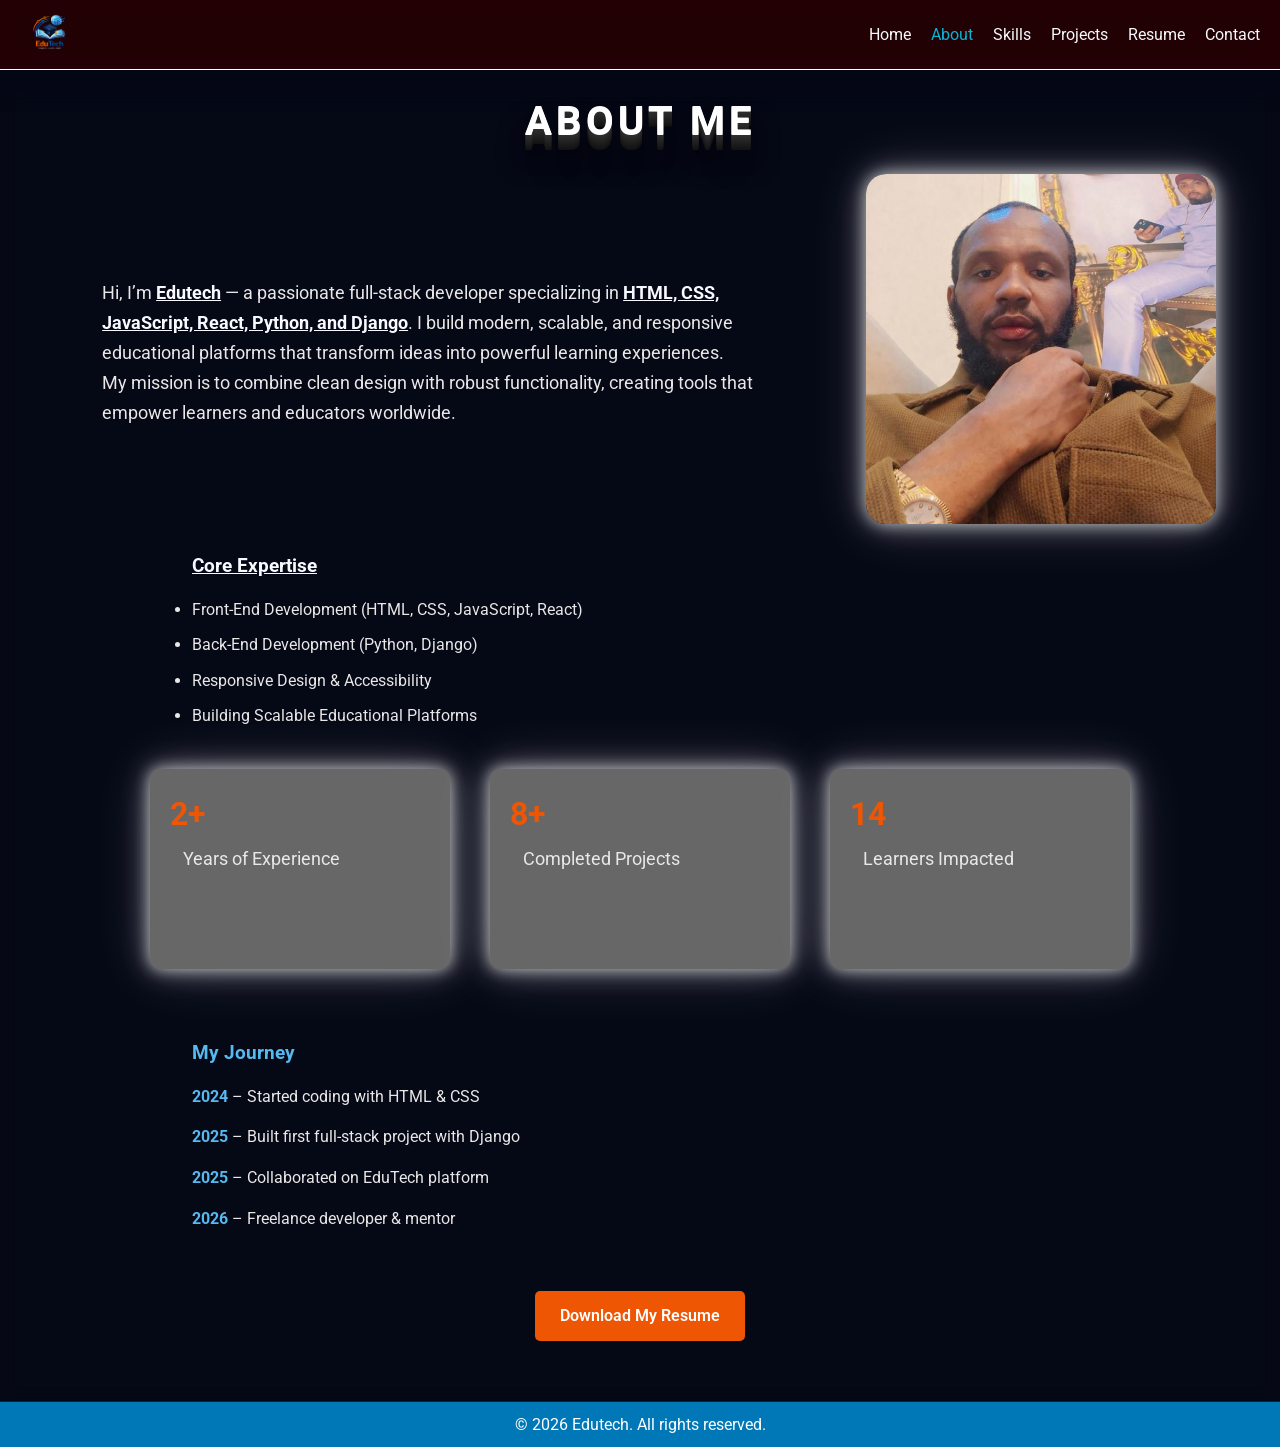
==== commit 45455560: "Update portfolio: fix hamburger toggle, responsive nav, and canvas animation" ====
--- a/about.html
+++ b/about.html
@@ -4,21 +4,33 @@
   <meta charset="UTF-8">
   <meta name="viewport" content="width=device-width, initial-scale=1.0">
   <title>About - Edutech Portfolio</title>
+
   <link rel="stylesheet" href="portfolio.css">
+
+  <!-- Fonts -->
   <link rel="preconnect" href="https://fonts.googleapis.com">
   <link rel="preconnect" href="https://fonts.gstatic.com" crossorigin>
-  <link href="https://fonts.googleapis.com/css2?family=Montserrat:wght@400;600&family=Poppins:wght@300;500;700&display=swap" rel="stylesheet">
+  <link href="https://fonts.googleapis.com/css2?family=Montserrat:wght@100..900&family=Poppins:wght@100..900&family=Roboto:wght@100..900&display=swap" rel="stylesheet">
+
+  <!-- Icons -->
   <link rel="stylesheet" href="https://cdnjs.cloudflare.com/ajax/libs/font-awesome/6.0.0/css/all.min.css">
 </head>
-<body>
+
+<body class="about-page">
+
+  <!-- Header -->
   <header>
     <nav>
       <img src="portfolio/images/logo.png" alt="Edutech Logo" class="logo">
 
+      <!-- Hamburger (same as index.html) -->
       <div class="hamburger">
-      <i class="fas fa-bars"></i>
-    </div>
+        <span></span>
+        <span></span>
+        <span></span>
+      </div>
 
+      <!-- Nav Links -->
       <ul class="nav-links">
         <li><a href="index.html">Home</a></li>
         <li><a href="about.html" class="active">About</a></li>
@@ -30,39 +42,43 @@
     </nav>
   </header>
 
-  <!-- About Page Content -->
-  <section id="about-page">
-    <h2>About Me</h2>
+  <!-- Main wrapper (IMPORTANT) -->
+  <main>
 
-    <div class="about-container">
-      <div class="about-text">
-        <p>
-          Hi, I’m <strong>Edutech</strong> — a passionate full-stack developer specializing in 
-          <strong>HTML, CSS, JavaScript, React, Python, and Django</strong>. 
-          I build modern, scalable, and responsive educational platforms that 
-          transform ideas into powerful learning experiences.
-        </p>
-        <p>
-          My mission is to combine clean design with robust functionality, 
-          creating tools that empower learners and educators worldwide.
-        </p>
+    <!-- About Section -->
+    <section id="about-page">
+      <h2>About Me</h2>
+
+      <div class="about-container">
+        <div class="about-text">
+          <p>
+            Hi, I’m <strong>Edutech</strong> — a passionate full-stack developer specializing in 
+            <strong>HTML, CSS, JavaScript, React, Python, and Django</strong>. 
+            I build modern, scalable, and responsive educational platforms that 
+            transform ideas into powerful learning experiences.
+          </p>
+          <p>
+            My mission is to combine clean design with robust functionality, 
+            creating tools that empower learners and educators worldwide.
+          </p>
+        </div>
+
+        <div class="about-image">
+          <img src="portfolio/images/image.png" alt="Edutech Portrait">
+        </div>
       </div>
 
-      <div class="about-image">
-        <img src="portfolio/images/image.png" alt="Edutech Portrait">
+      <div class="about-extra">
+        <h3>Core Expertise</h3>
+        <ul>
+          <li>Front-End Development (HTML, CSS, JavaScript, React)</li>
+          <li>Back-End Development (Python, Django)</li>
+          <li>Responsive Design & Accessibility</li>
+          <li>Building Scalable Educational Platforms</li>
+        </ul>
       </div>
-    </div>
 
-    <div class="about-extra">
-      <h3>Core Expertise</h3>
-      <ul>
-        <li>Front-End Development (HTML, CSS, JavaScript, React)</li>
-        <li>Back-End Development (Python, Django)</li>
-        <li>Responsive Design & Accessibility</li>
-        <li>Building Scalable Educational Platforms</li>
-      </ul>
-    </div>
-    <div class="about-stats">
+      <div class="about-stats">
         <div class="stat">
           <h3>2+</h3>
           <p>Years of Experience</p>
@@ -88,16 +104,22 @@
       </div>
 
       <div class="about-cta">
-        <a href="portfolio/images/my resume.pdf"target="_blank" class="btn">Download My Resume</a>
+        <a href="portfolio/images/my resume.pdf" target="_blank" class="btn">
+          Download My Resume
+        </a>
       </div>
 
-  </section>
-      
+    </section>
 
+  </main>
+
+  <!-- Footer -->
   <footer>
     <p>&copy; 2026 Edutech. All rights reserved.</p>
   </footer>
 
+  <!-- JS -->
   <script src="portfolio.js"></script>
+
 </body>
 </html>
--- a/portfolio.css
+++ b/portfolio.css
@@ -2,36 +2,28 @@
   margin: 0;
   padding: 0;
   box-sizing: border-box;
-    font-family: Roboto;
+  font-family: Roboto, Arial, sans-serif;
 }
 
 body {
-   height: auto;
-  font-family: 'Arial', sans-serif;
+  min-height: 100vh;
+  display: flex;
+  flex-direction: column;
+  background: #060816;
+  color: #f8fafc;
   line-height: 1.6;
   scroll-behavior: smooth;
-  display: flex;
-  flex-direction: column;
-}
+}
+
 main {
   flex: 1;
-}
-
-footer {
-  margin-top: auto; 
-  
+  padding-top: 90px; /* space for fixed nav */
 }
 
 header {
   background: black;
   color: white;
-  text-align: center;
-     padding-top: 80px;
-  
-     
-  
-}
-
+}
 
 nav {
   display: flex;
@@ -41,191 +33,187 @@
   top: 0;
   left: 0;
   width: 100%;
-  background: linear-gradient(90deg, #002347, #013062); /* subtle navy gradient */
-  border-bottom: 1px solid #fff;
-  z-index: 1000;
+  background: rgba(39, 1, 4, 0.88);
+  backdrop-filter: blur(10px);
+  border-bottom: 1px solid white;
+  box-shadow: 0 10px 30px rgba(2, 6, 23, 0.45);
   padding: 0 20px;
   height: 70px;
-  box-shadow: 0 2px 5px rgba(0,0,0,0.3);
-
-    
-  
-}
-.hamburger {
-  display: none;
-  font-size: 24px;
-  cursor: pointer;
-  color: white;
-}
-@media screen and (max-width: 768px){
-  .hamburger {
-    display: block;
-  }
-
-  .nav-links {
-    display: none;
-    flex-direction: column;
-    background: #2a5887;
-
-    position: absolute;
-    top: 60px;
-    right: 0;
-    width: 20%;
-    
-    text-align: center;
-  }
-
-  .nav-links.active {
-    display: flex;
-  }
-
-  .nav-links li {
-    padding: 15px 0;
-  }
-  
-  header {
-    padding-top: 60px;
-    padding-bottom: 10px; /* reduce gap on small screens */
-  }
-  
-  
-  
+  z-index: 1000;
 }
 
 nav ul {
   list-style: none;
   display: flex;
   gap: 20px;
-  margin: 10px;
 }
 
 nav a {
-  color: white;
+  color: #f8fafc;
   text-decoration: none;
-  
-
-}
-
-nav a:hover {
-  color: #90e0ef;
- 
-
+  transition: color 0.3s;
+}
+
+nav a:hover,
+nav a.active {
+  color: #06b6d4;
 }
 
 .logo {
-  height: 100px;              /* fits inside navbar */
+  height: 60px;
   width: auto;
 }
 
-.btn-red {
-  display: inline-block;
-  margin: 10px;
-  padding: 10px 20px;
-  background: #ee5604;
-  color: white;
-  border-radius: 5px;
-  transition: transform 0.3s;
-}
-.btn-blue {
-  display: inline-block;
-  margin: 10px;
-  padding: 10px 20px;
-  background: #00428a;
-  color: white;
-  border-radius: 5px;
-  transition: transform 0.3s;
-}
-
-.btn-blue:hover, .btn-red:hover {
-    text-decoration: none;
-  transform: scale(1.1);
-}
-
-#home-page{
-  flex: 1;
-   min-height: 100vh;
-    background: #002347;
-    color: white;
-}
-#home-page h1 {
-    color: #ee5604;
-    width: 70%;
-    line-height: 1.2;
-    font-size: 2.5rem;
-    margin-bottom: 10px;
-    text-align: center;
-    
-    margin: auto;
-    padding-bottom: 40px;
-    text-transform: uppercase;
-    text-shadow: 0 -1px 0 #fff, 0 1px 0 #2e2e2e, 0 2px 0 #2c2c2c, 0 3px 0 #2a2a2a, 0 4px 0 #282828, 0 5px 0 #262626, 0 6px 0 #242424, 0 7px 0 #222, 0 8px 0 #202020, 0 9px 0 #1e1e1e, 0 10px 0 #1c1c1c, 0 11px 0 #1a1a1a, 0 12px 0 #181818, 0 13px 0 #161616, 0 14px 0 #141414, 0 15px 0 #121212, 0 22px 30px rgba(0,0,0,0.9);
-}
-#home-page p {
-    color: rgb(233, 231, 231);
-    font-size: 1.1rem;
-    width: 70%;
-    text-align: left;
-    margin: auto;
-    padding-bottom: 60px;
-}
-.home-text span{
-  color: goldenrod;
-  border: 1px solid white;
-}
-section {
-  padding: 50px 20px;
-  text-align: center;
-}
-
-.skills-grid, .project-grid {
+/* Hero Section */
+.home-page .hero {
+  width: min(1180px, 92%);
+  margin: 0 auto;
+  padding: clamp(2.5rem, 7vw, 6rem) 0 clamp(3rem, 8vw, 7rem);
   display: grid;
-  grid-template-columns: repeat(auto-fit, minmax(150px, 1fr));
-  gap: 20px;
-  margin-top: 20px;
-}
-
-.skill, .project-card {
-  background: #f1f1f1;
-  padding: 20px;
-  border-radius: 10px;
-  transition: transform 0.3s;
-}
-
-.skill:hover, .project-card:hover {
-  transform: translateY(-5px);
- 
-}
+  grid-template-columns: 1.1fr 1fr;
+  gap: clamp(1.5rem, 4vw, 3.75rem);
+  align-items: center;
+}
+
+.home-page .hero-content {
+  text-align: left;
+  max-width: 800px;
+}
+
+.home-page .hero-kicker {
+  display: inline-flex;
+  margin: 0 0 1.15rem;
+  padding: 0.4rem 0.85rem;
+  border-radius: 999px;
+  border: 1px solid rgba(148, 163, 184, 0.3);
+  background: rgba(11, 16, 32, 0.9);
+  color: #94a3b8;
+  letter-spacing: 0.08em;
+  text-transform: uppercase;
+  font-size: 0.74rem;
+  font-weight: 600;
+}
+
+.home-page .hero h1 {
+  width: 100%;
+  margin: 0;
+  padding: 0;
+  color: #f8fafc;
+  text-transform: none;
+  text-shadow: none;
+ font-size: clamp(2.5rem, 6vw, 5rem);
+  font-family: "Montserrat", "Poppins", sans-serif;
+
+  /* Updated font-size and line-height for better readability */
+  font-size: clamp(2.5rem, 6vw, 5rem);  /* bigger minimum and maximum */
+  line-height: 1.2;                     /* more vertical space */
+  letter-spacing: -0.01em;              /* slightly looser spacing */
+}
+
+.home-page .hero-subtext {
+  width: 100%;
+  margin: 1.4rem 0 0;
+  padding: 0;
+  color: #94a3b8;
+  text-align: left;
+  font-size: clamp(1rem, 1.5vw, 1.14rem);
+  line-height: 1.7;
+}
+
+.home-page .hero-actions {
+  margin-top: 2rem;
+  display: flex;
+  flex-wrap: wrap;
+  gap: 0.9rem;
+}
+
+.home-page .hero-btn {
+  text-decoration: none;
+  font-weight: 600;
+  border-radius: 999px;
+  padding: 0.78rem 1.3rem;
+  border: 1px solid transparent;
+  transition: transform 0.25s ease, box-shadow 0.3s ease, border-color 0.3s ease;
+}
+
+.home-page .hero-btn:hover {
+  transform: translateY(-2px);
+}
+
+.home-page .hero-btn-primary {
+  background: linear-gradient(120deg, #7c3aed, #5b2db7 48%, #06b6d4);
+  color: #f8fafc;
+  box-shadow: 0 10px 26px rgba(124, 58, 237, 0.4);
+}
+
+.home-page .hero-btn-secondary {
+  background: rgba(11, 16, 32, 0.94);
+  color: #f8fafc;
+  border-color: rgba(148, 163, 184, 0.35);
+}
+
+.home-page .hero-btn-secondary:hover {
+  box-shadow: 0 0 0 1px rgba(6, 182, 212, 0.3), 0 12px 24px rgba(6, 182, 212, 0.18);
+}
+
+/* Canvas Shell */
+.home-page .hero-canvas-shell {
+  position: relative;
+  min-height: clamp(290px, 42vw, 500px);
+  border-radius: 24px;
+  overflow: hidden;
+  border: 1px solid rgba(148, 163, 184, 0.18);
+  background: linear-gradient(150deg, rgba(11, 16, 32, 0.95), rgba(12, 20, 44, 0.9));
+  box-shadow: inset 0 0 0 1px rgba(124, 58, 237, 0.15), 0 30px 70px rgba(2, 6, 23, 0.7);
+}
+
+.home-page .hero-canvas-shell::after {
+  content: "";
+  position: absolute;
+  width: 8px;
+  height: 8px;
+  top: 15px;
+  right: 15px;
+  border-radius: 50%;
+  background: #a3e635;
+  box-shadow: 0 0 18px rgba(163, 230, 53, 0.7);
+}
+
+.home-page #hero-canvas {
+  width: 100%;
+  height: 100%;
+  display: block;
+}
+
+/* Highlights */
 .highlights-container {
   display: flex;
   flex-wrap: wrap;
   justify-content: center;
   gap: 30px;
-  margin-top: 40px;
+  margin: 40px auto;
+  max-width: 1000px;
 }
 
 .highlight {
   flex: 1 1 250px;
   max-width: 300px;
-  background: #044f95;
+  background: rgb(104, 103, 103);
+  font-weight: bolder;
   padding: 20px;
   border-radius: 8px;
-  box-shadow: 0 4px 10px rgba(0,0,0,0.1);
   text-align: center;
-   box-shadow: 
-  0 0 15px rgba(255, 255, 255, 0.6),
-  0 0 30px rgba(255, 255, 255, 0.4),
-  0 0 60px rgba(255, 255, 255, 0.2); 
-  transition: translateY 0.3s, box-shadow 0.3s;
-}
+  color: #fafafb;
+  transition: transform 0.3s, box-shadow 0.3s;
+}
+
+
 .highlight:hover {
   transform: translateY(-5px);
-  box-shadow: 
-  0 0 20px rgba(255, 255, 255, 0.8),
-  0 0 40px rgba(255, 255, 255, 0.6),
-  0 0 80px rgba(255, 255, 255, 0.4); 
-
-}
-
+  box-shadow: 0 0 20px rgba(255, 255, 255, 0.8),
+              0 0 40px rgba(255, 255, 255, 0.6),
+              0 0 80px rgba(255, 255, 255, 0.4);
+}
 
 .highlight i {
   font-size: 40px;
@@ -234,42 +222,121 @@
 }
 
 .highlight h3 {
-  margin-bottom: 10px;
-  color: #fafafb;
+  margin-bottom: 5px;
+  color: #45bbfa;
   text-decoration: underline;
 }
 
 .highlight p {
   font-size: 0.95rem;
-  color: #333;
-}
-.home-text span {
-  transition: opacity 0.3s, color 0.3s;
-}
-.home-text:hover span{
-   opacity: 0.5;
-    color: #fff;
-   
-  }
-
+  color: #fff;
+  font-weight: 800;
+}
+
+/* Footer */
 footer {
+  position: relative;
+  z-index: 1100;
   background: #0077b6;
   color: white;
   text-align: center;
   padding: 10px;
 }
-@media screen and (max-width: 768px) {
-  #home-page h1 {
-    font-size: 1rem;
-    line-height: 30px;
-    
-    
-  }
-  #home-page p {
-    font-size: 1em;
-    width: 90%;
+
+footer p {
+  margin: 0;
+}
+/* Hamburger base */
+/* Default nav links (desktop) */
+.nav-links {
+  list-style: none;
+  display: flex;
+  gap: 20px;
+}
+
+/* Hamburger hidden by default */
+.hamburger {
+  display: none;
+  flex-direction: column;
+  justify-content: space-between;
+  width: 30px;
+  height: 22px;
+  cursor: pointer;
+}
+
+.hamburger span {
+  display: block;
+  height: 4px;
+  width: 100%;
+  background: #f8fafc;
+  border-radius: 2px;
+}
+
+/* Responsive styles */
+@media (max-width: 768px) {
+  .hamburger {
+    display: flex; /* show hamburger */
+  }
+
+  /* Hide nav links by default on mobile */
+  .nav-links {
+    position: absolute;
+    top: 70px; /* below fixed nav bar */
+    right: 0;
+    flex-direction: column;
+    background: #000; /* grey background */
+    width: 90px;
+    padding: 10px 0;
+    display: none; /* hidden until active */
+  }
+
+  /* Show when active */
+  .nav-links.active {
+    display: flex;
+  }
+
+  .nav-links li {
+    margin: 10px 0;
     text-align: center;
-     padding-bottom: 30px;
+  }
+
+  .nav-links a {
+    color: #fff;
+    text-decoration: none;
+    font-size: 0.9rem;
+  }
+}
+
+
+/* Responsive */
+@media (max-width: 980px) {
+  .home-page .hero {
+    grid-template-columns: 1fr;
+  }
+  .home-page .hero h1 {
+    font-size: clamp(1rem, 1vw, 2rem); /* bigger on phone */
+    text-align: center;
+
+    width: 90%; /* optional, looks better on narrow screens */
+  }
+
+  .home-page .hero-content {
+    max-width: 100%;
+    text-align: center;
+  }
+
+  .home-page .hero-subtext {
+    text-align: center;
+  }
+
+  .home-page .hero-actions {
+    justify-content: center;
+  }
+}
+
+@media (max-width: 600px) {
+  .home-page .hero-canvas-shell {
+    min-height: 250px;
   }
 }
 
@@ -298,13 +365,17 @@
 }
 #about-page{
     min-height: 100vh;
-    background: #002347;
+   background: rgba(6, 8, 22, 0.88);
+  backdrop-filter: blur(10px);
+  border-bottom: 1px solid rgba(148, 163, 184, 0.14);
+  box-shadow: 0 10px 30px rgba(2, 6, 23, 0.45);
     color: white;
 }
 #about-page h2 {
    font-size: 2.5rem;
   margin-bottom: 20px;
   text-transform: uppercase;
+  text-align: center;
   
 
 letter-spacing: .1em;
@@ -313,7 +384,7 @@
 #about-page p {
     color: rgb(233, 231, 231);
     font-size: 1.1rem;
-    width: 70%;
+    width: 90%;
     text-align: left;
     margin: auto;
 }
@@ -382,7 +453,7 @@
  
 }
 .stat {
-  background: #044f95;
+  background: rgb(104, 103, 103);
   padding: 20px;
   border-radius: 10px;
   width: 300px;
@@ -426,7 +497,7 @@
 }
 
 .about-timeline h3 {
-  color: #ee5604;
+  color: #56b9ef;
   margin-bottom: 15px;
 }
 
@@ -443,7 +514,7 @@
 }
 
 .about-timeline li span {
-  color: #f46315;
+  color: #56b9ef;
   font-weight: bold;
   position: absolute;
   left: 0;
@@ -502,7 +573,10 @@
 /* Skills Page Base */
 #skills-page {
   min-height: 100vh;
-  background: #002347;
+  background: rgba(6, 8, 22, 0.88);
+  backdrop-filter: blur(10px);
+  border-bottom: 1px solid rgba(148, 163, 184, 0.14);
+  box-shadow: 0 10px 30px rgba(2, 6, 23, 0.45);
   color: white;
   padding: 50px 20px;
   text-align: center;
@@ -530,7 +604,7 @@
 .skills-category {
   flex: 1 1 45%; /* two cards per row on desktop */
   min-width: 280px;
-  background: #044f95;
+  background: rgb(104, 103, 103);
   color: ghostwhite;
   padding: 20px;
   border-radius: 10px;
@@ -649,7 +723,10 @@
 
 #projects-page {
   min-height: 100vh;
-  background: #002347;
+  background: rgba(6, 8, 22, 0.88);
+  backdrop-filter: blur(10px);
+  border-bottom: 1px solid rgba(148, 163, 184, 0.14);
+  box-shadow: 0 10px 30px rgba(2, 6, 23, 0.45);
   color: white;
   padding: 50px 20px;
   text-align: center;
@@ -789,7 +866,10 @@
 }
 #resume-page {
   min-height: 100vh;
-  background: #002347;
+  background: rgba(6, 8, 22, 0.88);
+  backdrop-filter: blur(10px);
+  border-bottom: 1px solid rgba(148, 163, 184, 0.14);
+  box-shadow: 0 10px 30px rgba(2, 6, 23, 0.45);
   color: white;
   padding: 50px 20px;
   text-align: center;
@@ -933,7 +1013,10 @@
 /* Contact Page Base */
 /* Contact Page Base */
 #contact-page {
- background: #002347; /* deep navy */
+ background: rgba(6, 8, 22, 0.88);
+  backdrop-filter: blur(10px);
+  border-bottom: 1px solid rgba(148, 163, 184, 0.14);
+  box-shadow: 0 10px 30px rgba(2, 6, 23, 0.45);/* deep navy */
   color: white;
   padding: 50px 20px;
   text-align: center;
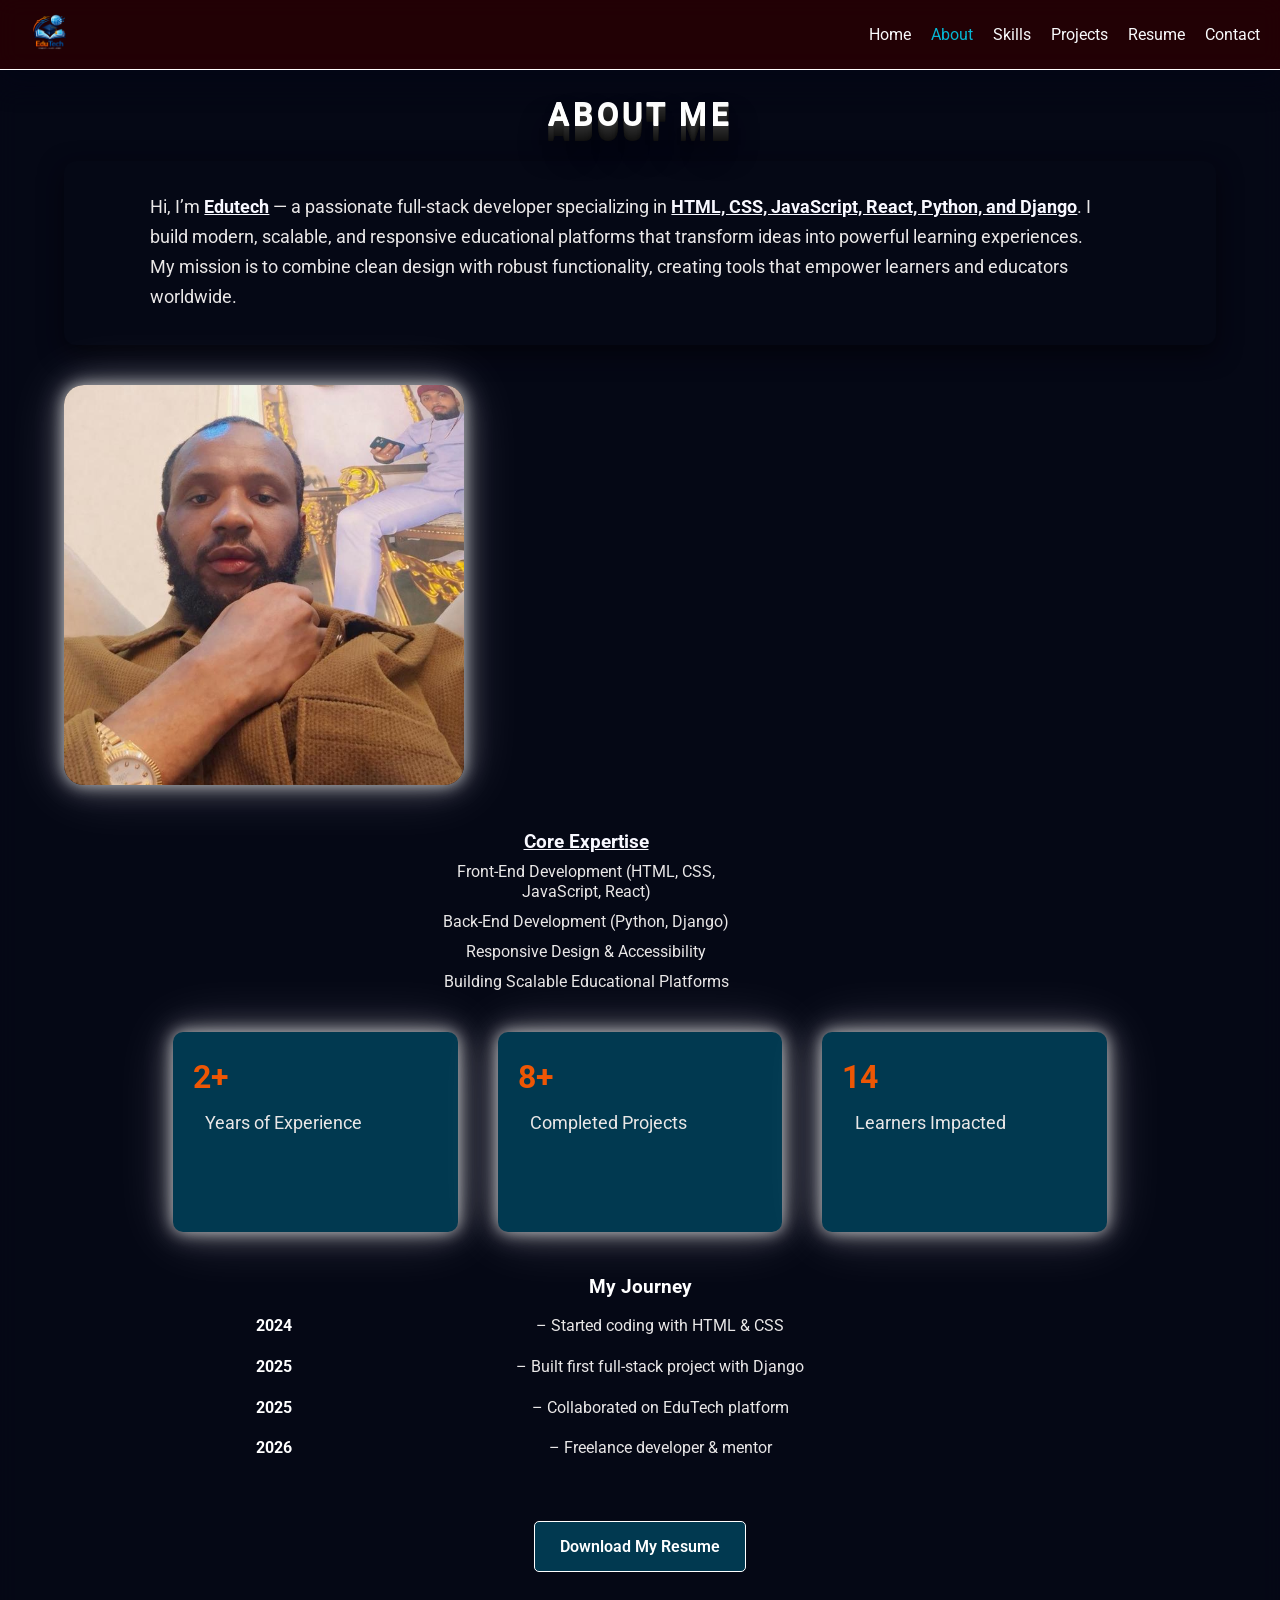
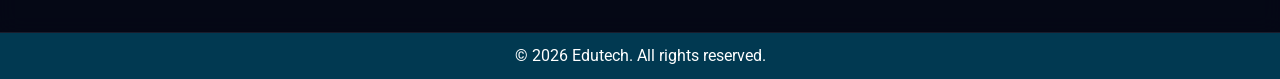
==== commit 9f69c0b5: "Update about.html with new styles and layout" ====
--- a/about.html
+++ b/about.html
@@ -71,7 +71,7 @@
       <div class="about-extra">
         <h3>Core Expertise</h3>
         <ul>
-          <li>Front-End Development (HTML, CSS, JavaScript, React)</li>
+          <li>Front-End Development (HTML, CSS, <br> JavaScript, React)</li>
           <li>Back-End Development (Python, Django)</li>
           <li>Responsive Design & Accessibility</li>
           <li>Building Scalable Educational Platforms</li>
--- a/portfolio.css
+++ b/portfolio.css
@@ -197,8 +197,8 @@
 
 .highlight {
   flex: 1 1 250px;
-  max-width: 300px;
-  background: rgb(104, 103, 103);
+  max-width: 350px;
+  background: #013951;
   font-weight: bolder;
   padding: 20px;
   border-radius: 8px;
@@ -219,9 +219,13 @@
   font-size: 40px;
   color: #ee5604;
   margin-bottom: 15px;
+  
 }
 
 .highlight h3 {
+  font-family: "Montserrat", sans-serif;
+  font-weight: 900;
+  font-size: 17px;
   margin-bottom: 5px;
   color: #45bbfa;
   text-decoration: underline;
@@ -237,7 +241,7 @@
 footer {
   position: relative;
   z-index: 1100;
-  background: #0077b6;
+  background: #013951;
   color: white;
   text-align: center;
   padding: 10px;
@@ -372,7 +376,7 @@
     color: white;
 }
 #about-page h2 {
-   font-size: 2.5rem;
+   font-size: 2rem;
   margin-bottom: 20px;
   text-transform: uppercase;
   text-align: center;
@@ -398,36 +402,70 @@
   margin: auto;
 }
 
+
 .about-text {
   flex: 1;
   min-width: 250px;
   font-family: Roboto;
-  line-height: 30px;
+  line-height: 30px;              /* deep blue background */
+  padding: 2rem;                       /* breathing space around text */
+  border-radius: 12px;                 /* smooth corners */
+  box-shadow: 0 8px 24px rgba(0,0,0,0.5); /* subtle depth */
+  font-family: "Lato", "Montserrat", sans-serif;
+  line-height: 1.7;                    /* good readability */
+  color: #f1f5f9; 
+  
+}
+.about-image{
+  width: 100%;
 }
 
 
 .about-image img {
-  width: 350px;
-  height: 350px;
+  width: 400px;
+  height: 400px;
   object-fit: cover;
   border-radius: 20px;
+  transition: filter 0.5s ease, box-shadow 0.5s ease;
   box-shadow: 
-  0 0 15px rgba(255, 255, 255, 0.6),
-  0 0 30px rgba(255, 255, 255, 0.4),
-  0 0 60px rgba(255, 255, 255, 0.2);  
-}
+    0 0 15px rgba(255, 255, 255, 0.6),
+    0 0 30px rgba(255, 255, 255, 0.4),
+    0 0 60px rgba(255, 255, 255, 0.2);
+}
+
+/* Define floating animation */
+@keyframes float {
+  0%   { transform: translateX(0) translateY(0); }
+  25%  { transform: translateX(15px) translateY(0); }
+  50%  { transform: translateX(0) translateY(15px); }
+  75%  { transform: translateX(-15px) translateY(0); }
+  100% { transform: translateX(0) translateY(-15px); }
+}
+
+.about-image img:hover {
+  animation: float 6s ease-in-out infinite; /* slow, smooth movement */
+  filter: brightness(1.1) contrast(1.05);
+  box-shadow: 
+    0 0 25px rgba(124, 58, 237, 0.8),   /* purple glow */
+    0 0 50px rgba(6, 182, 212, 0.6),    /* cyan glow */
+    0 0 100px rgba(255, 255, 255, 0.4); /* white aura */
+}
+
 
 .about-extra {
   margin-top: 40px;
-  width: 70%;
-  margin: auto;
-  text-align: left;
-  padding-top: 20px;
+  width: 90%;
+ line-height: 20px;
+  text-align: center;
+
+
 }
 
 .about-extra h3 {
   color: ghostwhite;
-  margin-bottom: 15px;
+  margin-bottom: 10px;
+  margin-left: 20px;
+  line-height: 20px;
   text-decoration: underline;
   
 }
@@ -435,8 +473,8 @@
 .about-extra li {
   margin-bottom: 10px;
   color: rgb(233, 231, 231);
-   list-style: disc;
-  padding: 0;
+   list-style: none;
+  margin-left: 20px;
 }
 p strong{
     color: ghostwhite;
@@ -448,17 +486,17 @@
   justify-content: center;
   gap: 40px;
   margin: 40px auto;
-  width: 80%;
+  width: 73%;
   text-align: center; 
  
 }
 .stat {
-  background: rgb(104, 103, 103);
+  background: #013950;
   padding: 20px;
   border-radius: 10px;
   width: 300px;
   height: 200px;
-  margin-bottom: 30px;
+  margin-bottom: 1px;
   text-align:left;
   box-shadow: 
   0 0 15px rgba(255, 255, 255, 0.6),
@@ -483,27 +521,30 @@
 }
 
 .about-stats .stat p {
-  color: #e9e7e7;
+  color: #fff;
   font-size: 1rem;
  
 }
 
 /* Timeline Section */
 .about-timeline {
-  width: 70%;
+  width: 60%;
   margin: 40px auto;
-  text-align: left;
+  text-align: center;
+
 
 }
 
 .about-timeline h3 {
-  color: #56b9ef;
-  margin-bottom: 15px;
+  color: #fff;
+  margin-bottom: 10px;
+
 }
 
 .about-timeline ul {
   list-style: none;
   padding: 0;
+  margin: auto;
 }
 
 .about-timeline li {
@@ -514,7 +555,7 @@
 }
 
 .about-timeline li span {
-  color: #56b9ef;
+  color: #fff;
   font-weight: bold;
   position: absolute;
   left: 0;
@@ -527,13 +568,14 @@
 }
 
 .about-cta .btn {
-  background: #ee5604;
+  background: #013950;
   color: white;
   padding: 12px 25px;
   border-radius: 5px;
   text-decoration: none;
   font-weight: 600;
   transition: background 0.3s ease;
+  border: 1px solid white;
 }
 
 .about-cta .btn:hover {
@@ -604,7 +646,7 @@
 .skills-category {
   flex: 1 1 45%; /* two cards per row on desktop */
   min-width: 280px;
-  background: rgb(104, 103, 103);
+   background: #013950;
   color: ghostwhite;
   padding: 20px;
   border-radius: 10px;
@@ -629,7 +671,8 @@
 }
 
 .skills-category h3 {
-  color: #ee5604;
+  color: #9d3802;
+  text-decoration: underline;
   margin-bottom: 10px;
 }
 
@@ -689,7 +732,8 @@
 }
 
 .skills-cta .btn {
-  background: #ee5604;
+  background: #013950;
+  border: 1px solid white;
   color: white;
   padding: 12px 25px;
   border-radius: 5px;
@@ -703,18 +747,18 @@
 }
 
 /* Responsive Adjustments */
-@media (min-width: 768px) {
+@media (max-width: 767px) {
   .skills-category {
-    width: 45%; /* two-column layout */
-    display: inline-block;
-    vertical-align: top;
-  }
-  
+    flex: 0 0 90% !important; /* force smaller width */
+    max-width: 80% !important;
+    margin: 0 auto; /* center it */
+  }
 }
 
 @media (max-width: 767px) {
   .skills-category, .skills-progress {
-    width: 90%;
+    width: 80%;
+    margin: 0 auto;
   }
   #skills-page h2 {
     font-size: 1rem;
@@ -769,7 +813,7 @@
 }
 
 .project-card {
-  background: #3399ec;
+  background: #013950;;
   color: #013062;
   padding: 20px;
   border-radius: 10px;
@@ -929,11 +973,11 @@
 
 .resume-section h3 {
   color: white;
-  margin-bottom: 10px;
+  margin-bottom: 5px;
   padding: 10px 20px;
-  background: #136890;
+  background: #013950;
   border-radius: 10px;
-  border: 2px solid white;
+
 }
 
 .resume-section ul {
@@ -966,7 +1010,7 @@
   display: inline-block;
   margin: 20px 0;
   padding: 10px 20px;
-  background: #ee5604;
+  background: #013950;
   color: white;
   text-decoration: none;
   border-radius: 5px;
@@ -1058,7 +1102,7 @@
 /* Contact Form Card */
 .contact-form-card {
   flex: 1 1 400px;
-  background: rgba(255, 255, 255, 0.05);
+  background: #013950;
   padding: 30px;
   border-radius: 10px;
    box-shadow: 0 4px 15px 6px rgba(230, 232, 234, 0.2);
@@ -1090,7 +1134,7 @@
 }
 
 .contact-form button {
-  background: #ee5604;
+  background: #000;
   color: white;
   padding: 12px;
   border: none;
@@ -1099,6 +1143,7 @@
   cursor: pointer;
   width: 100%;
   transition: background 0.3s ease, opacity 0.3s ease;
+  border: 1px solid white;
 }
 
 .contact-form button:hover {
@@ -1115,7 +1160,7 @@
 /* Contact Info Card */
 .contact-info-card {
   flex: 1 1 300px;
-  background: rgba(255, 255, 255, 0.05);
+  background: #013950;
   padding: 30px;
   border-radius: 10px;
   box-shadow: 0 4px 15px 6px rgba(230, 232, 234, 0.2);
